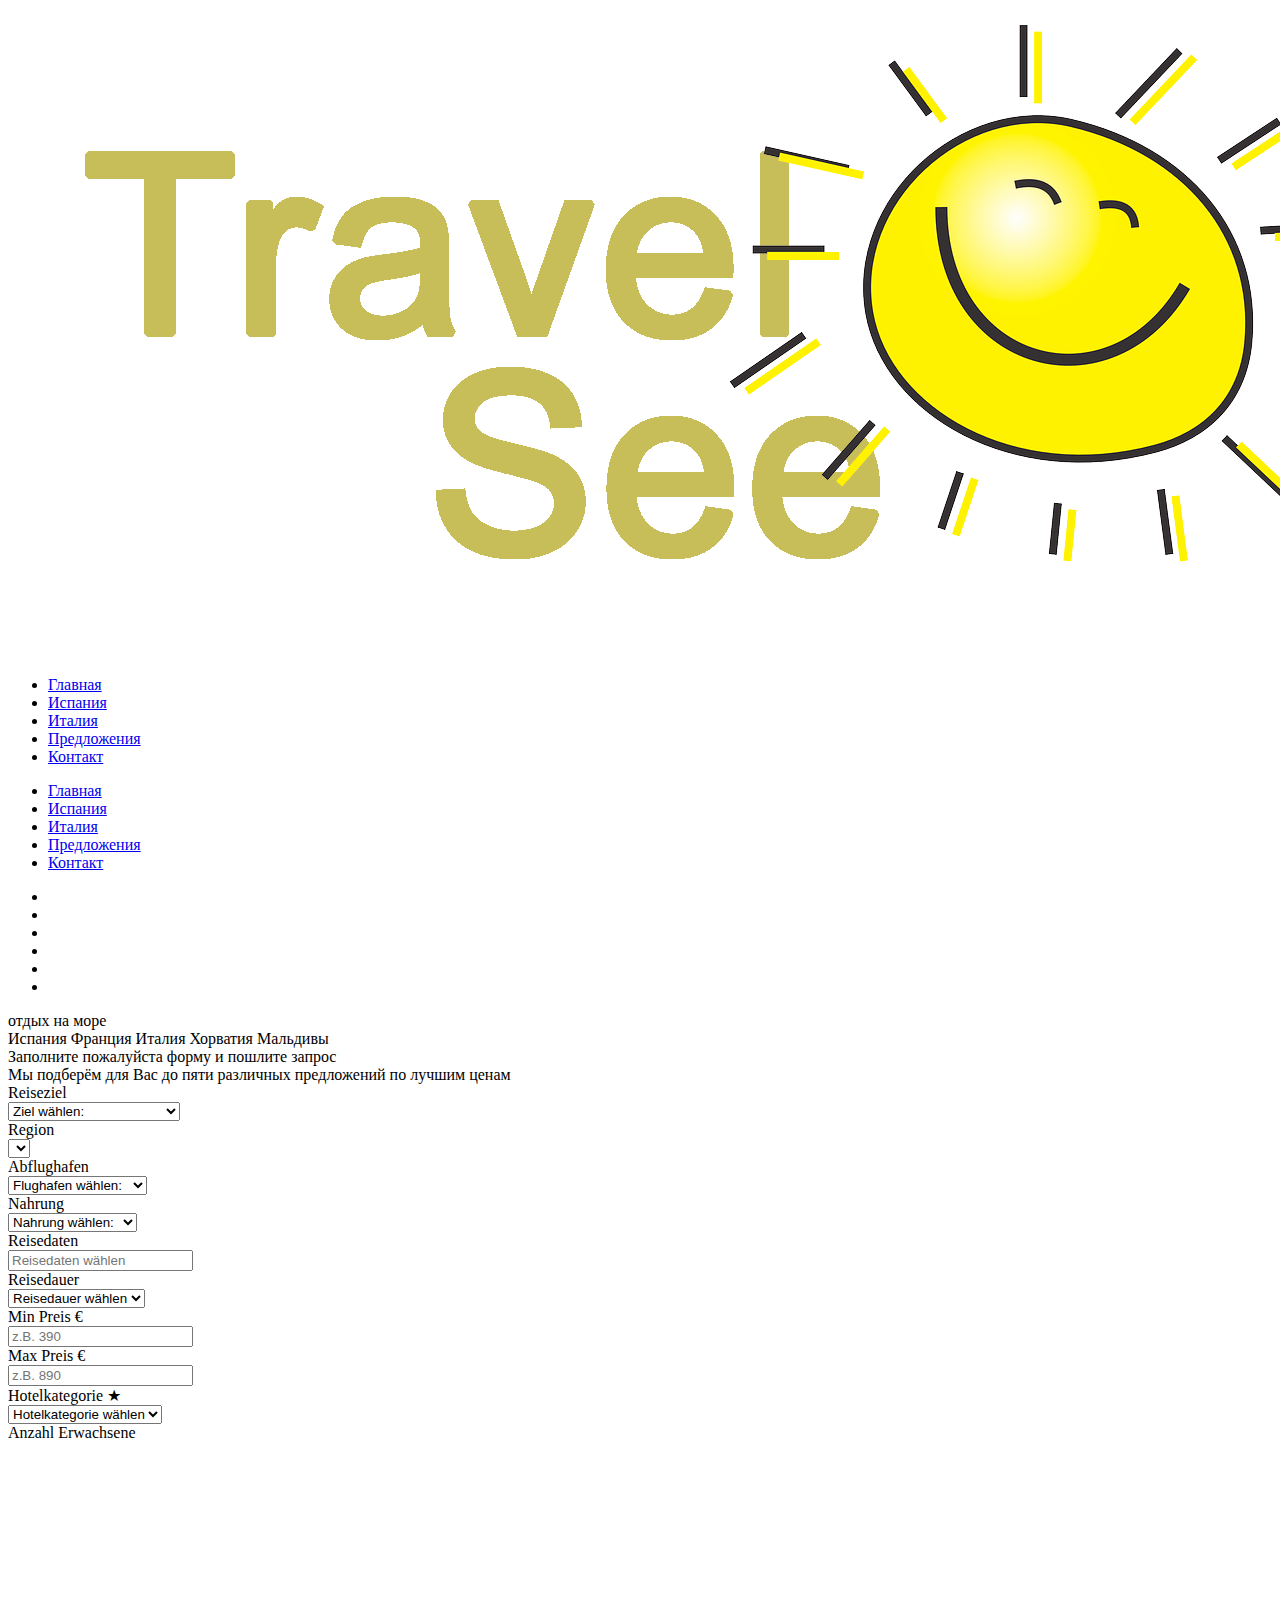
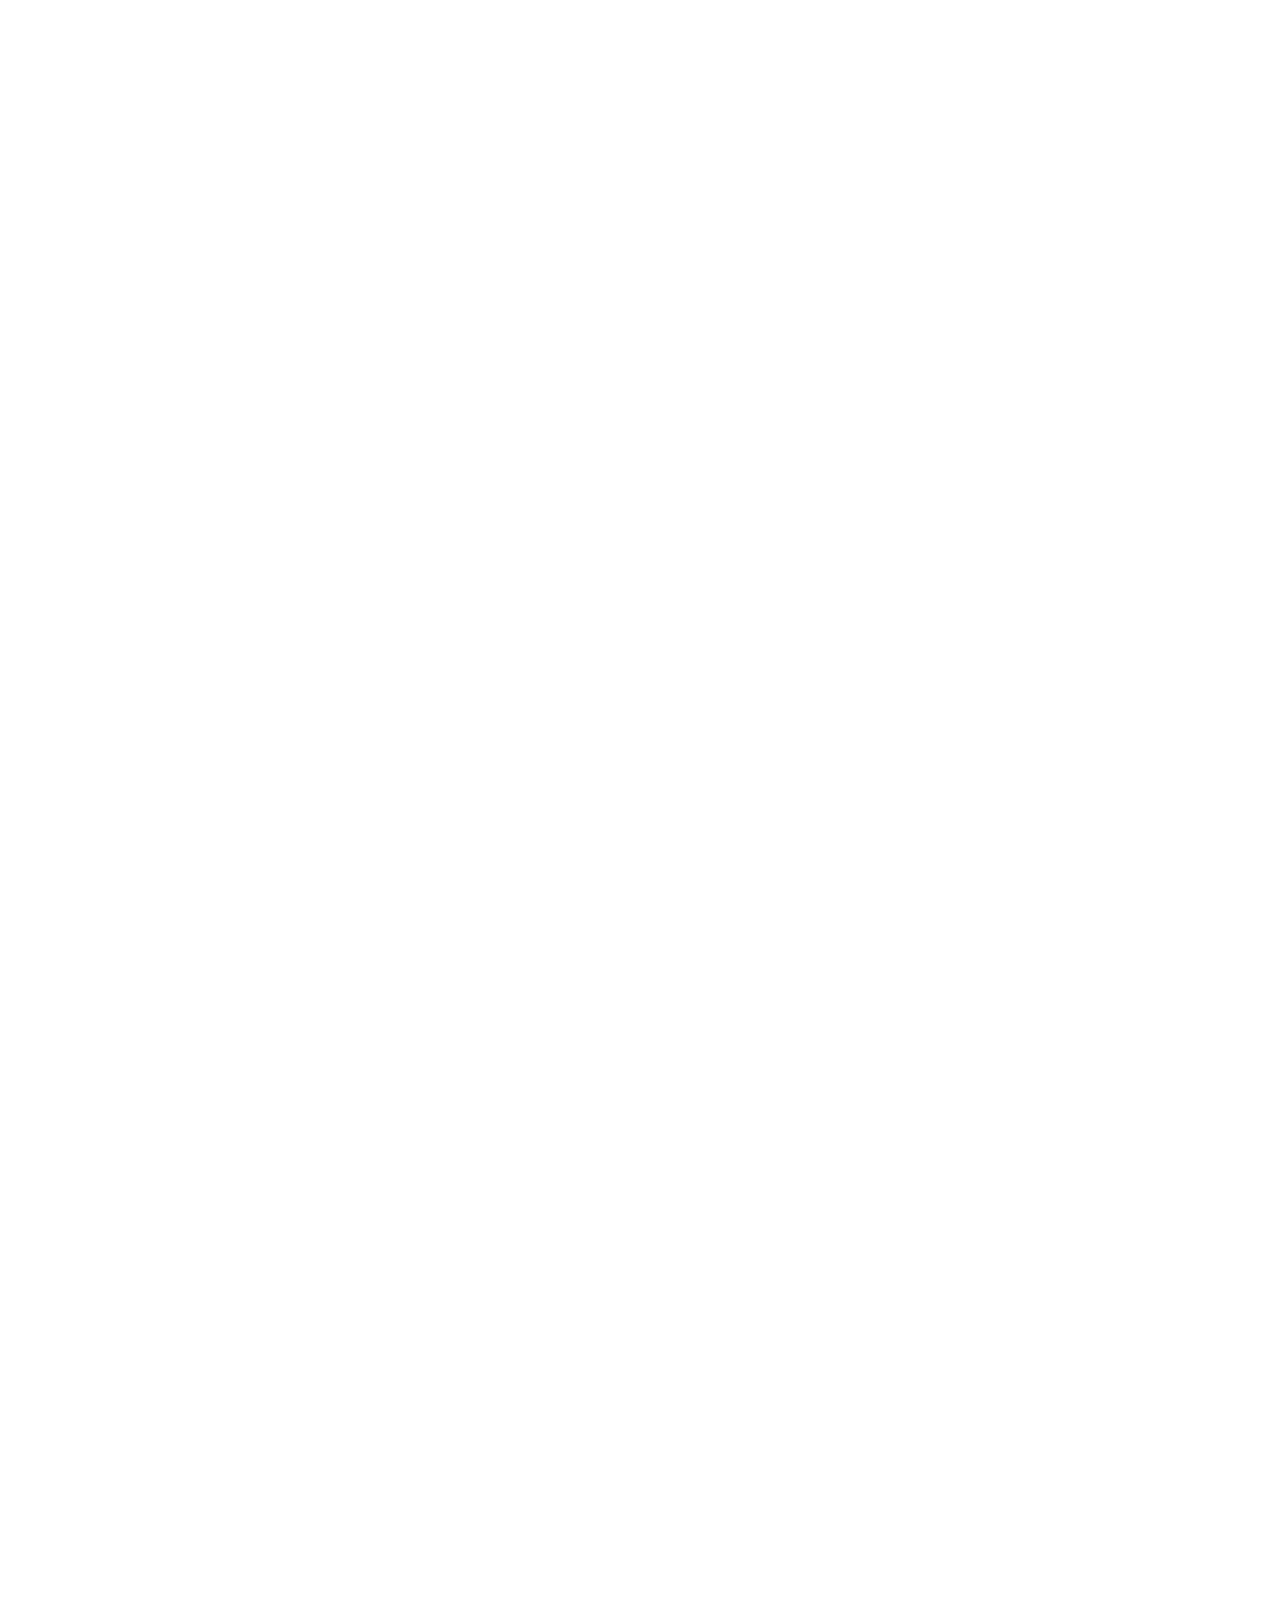
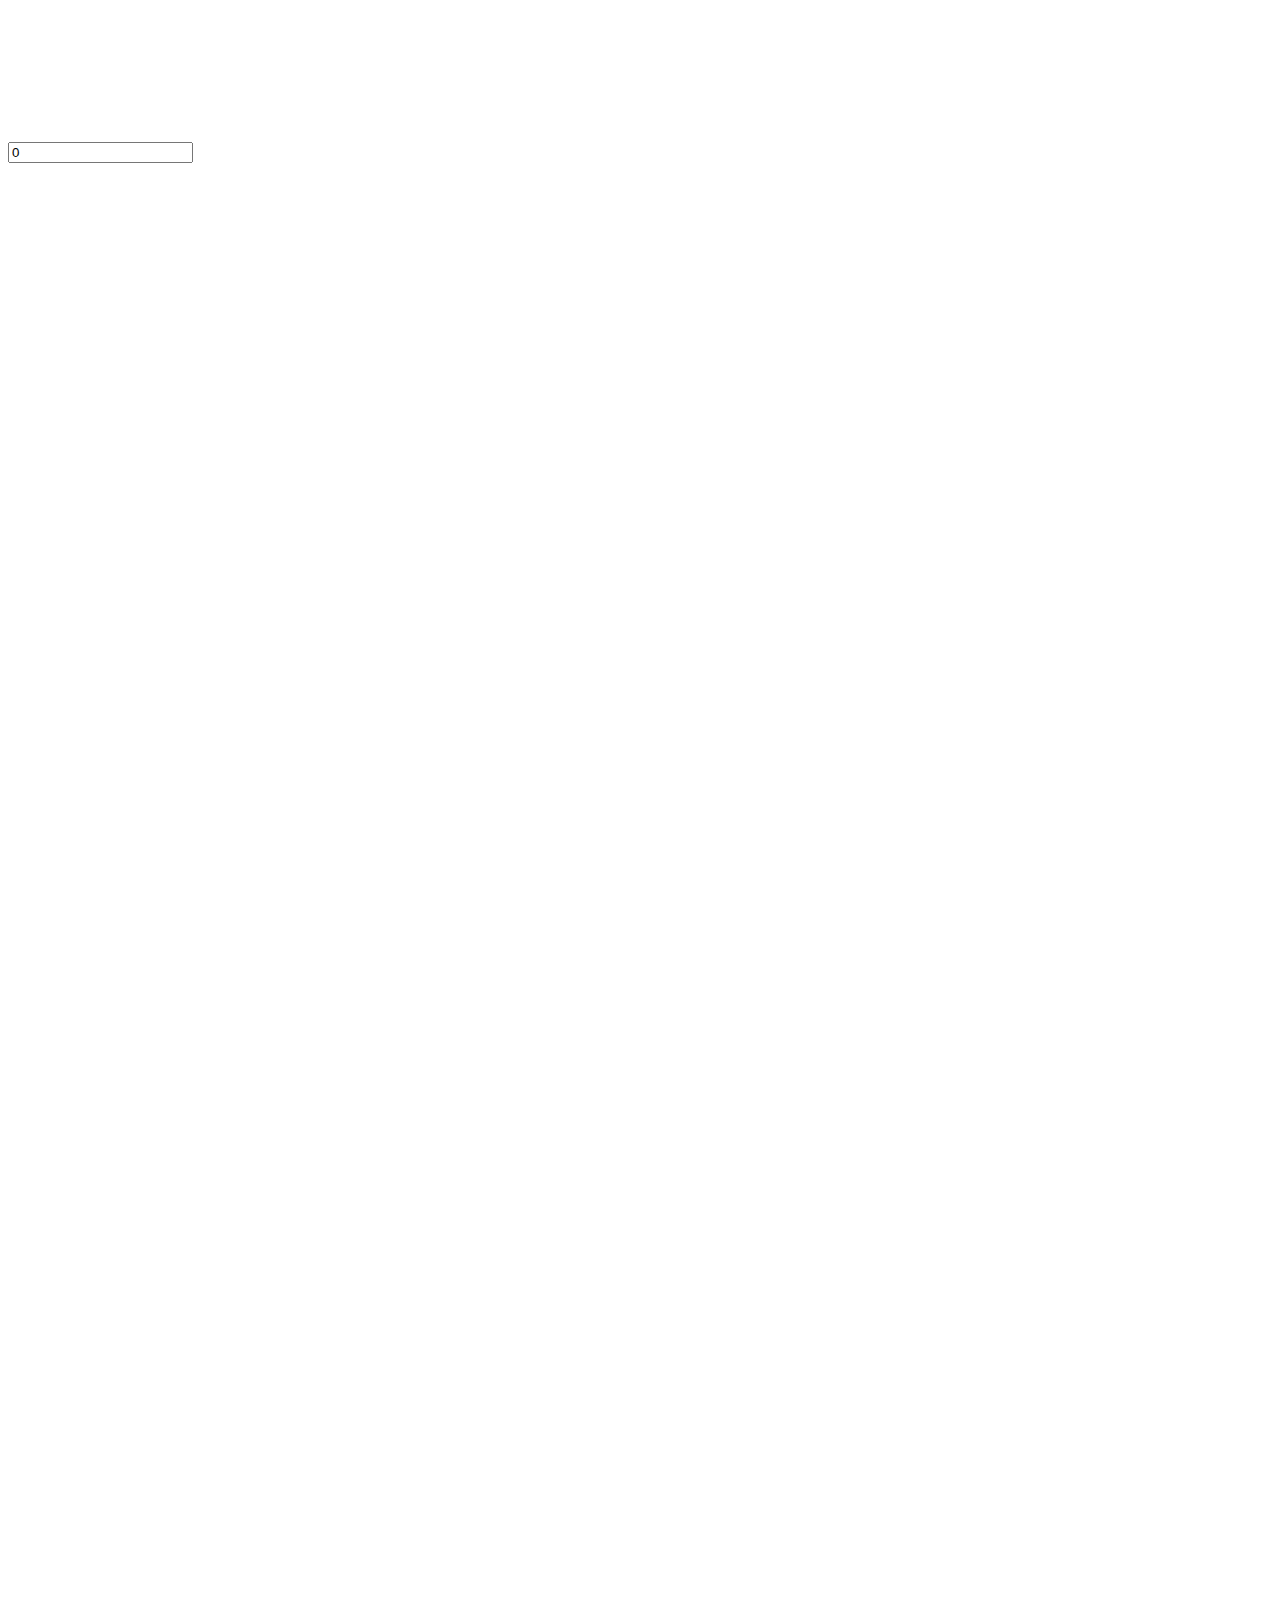
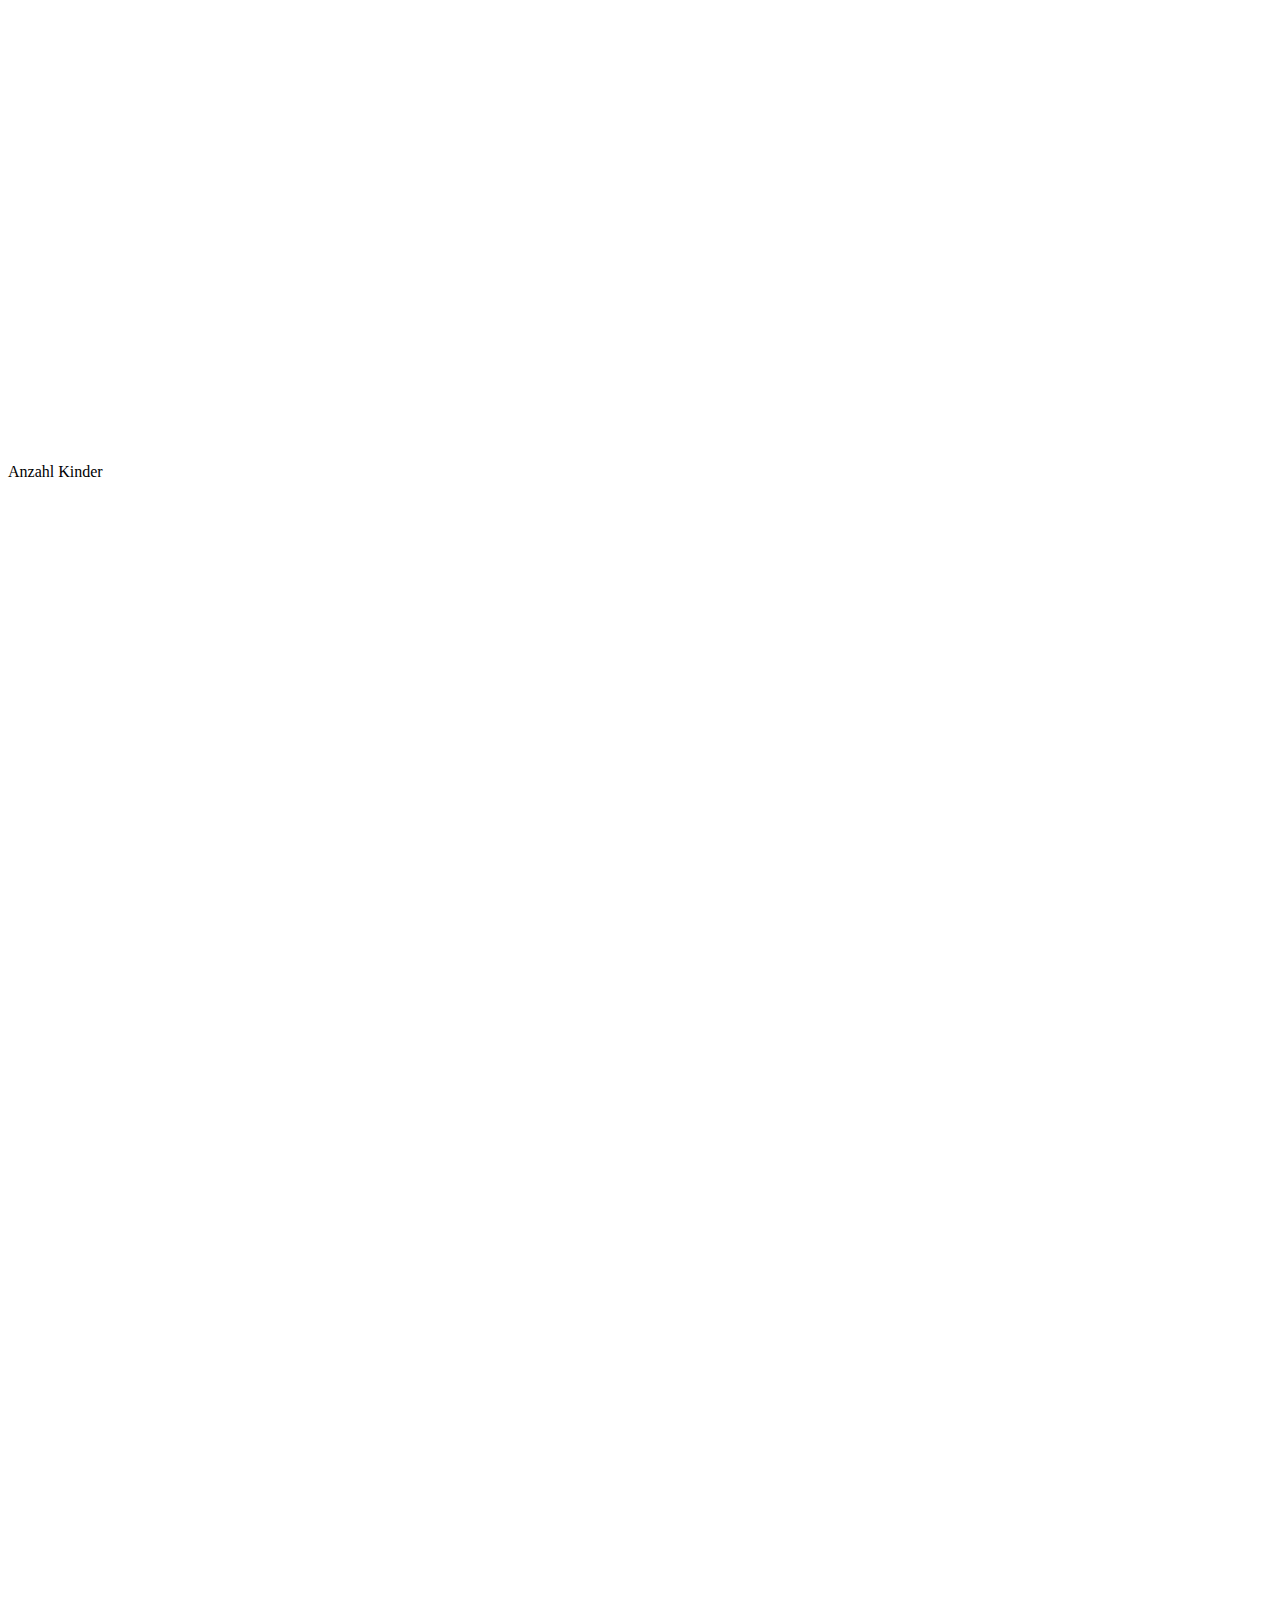
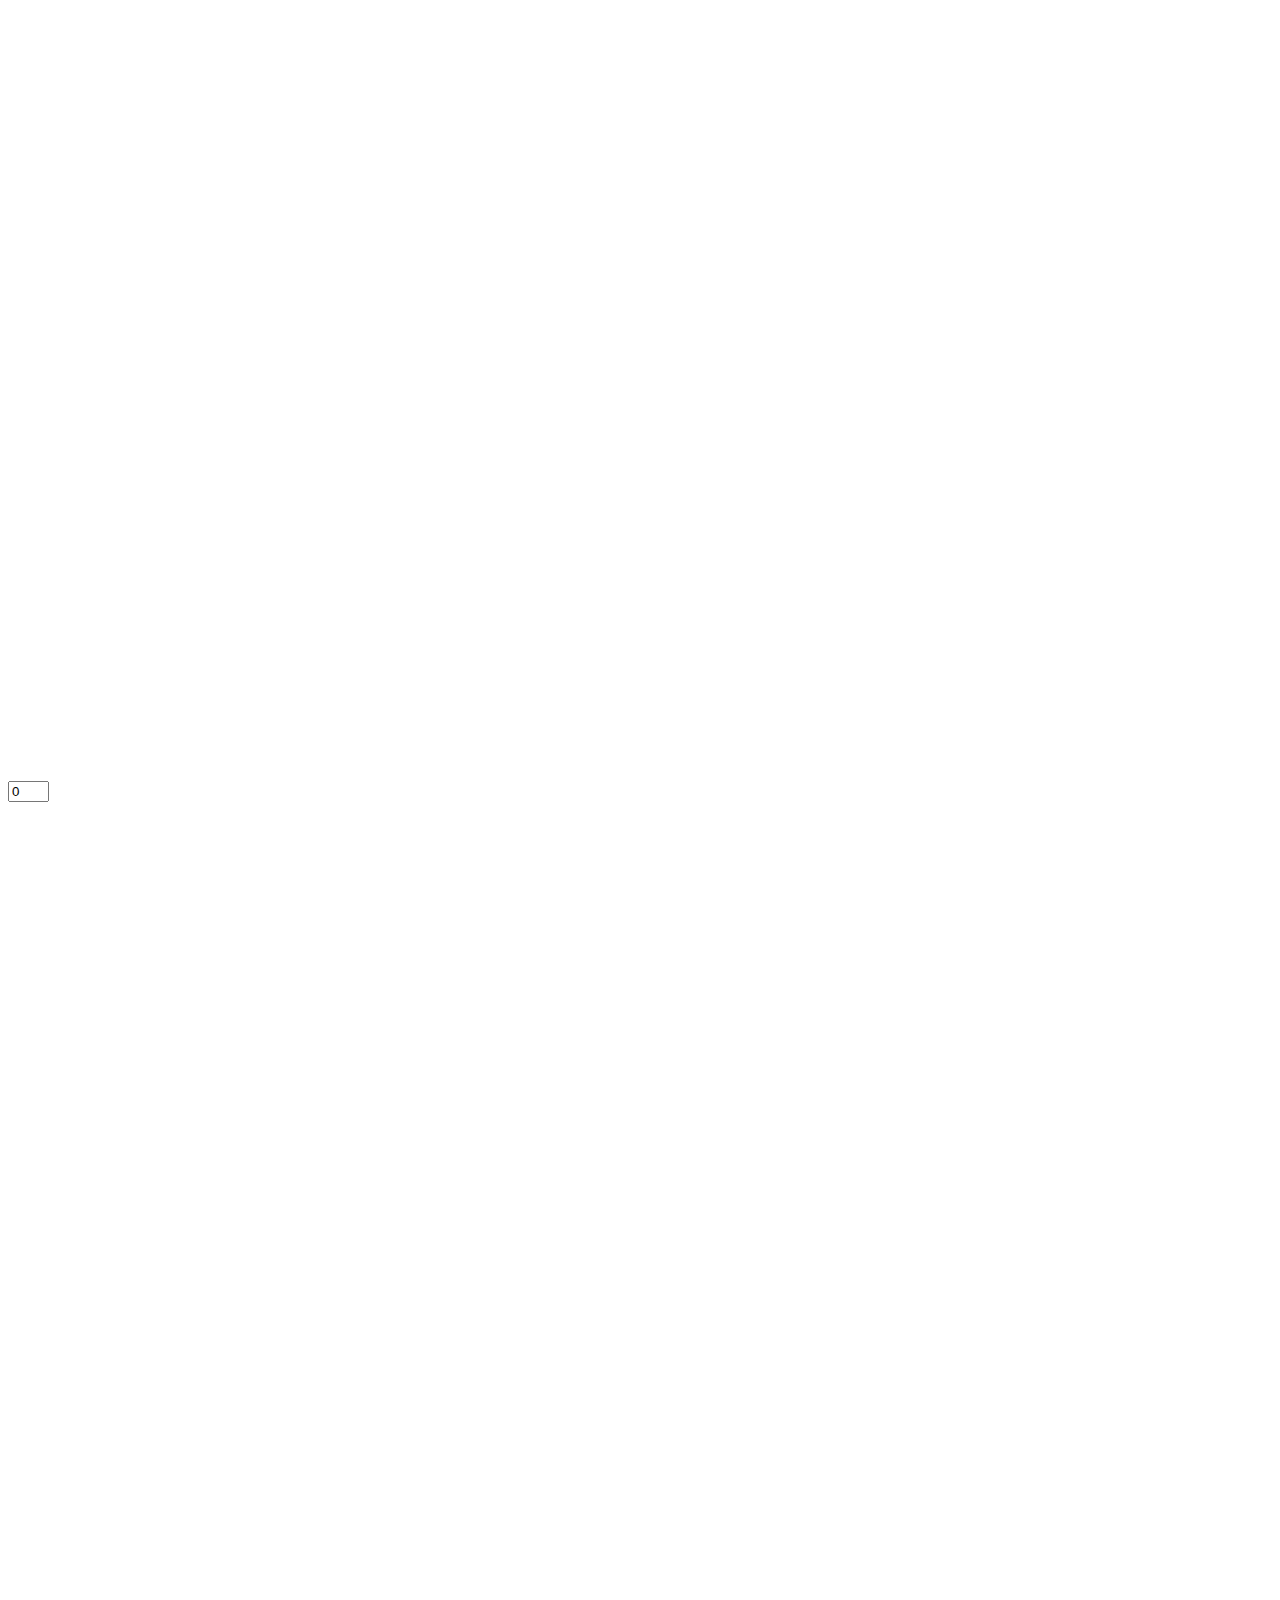
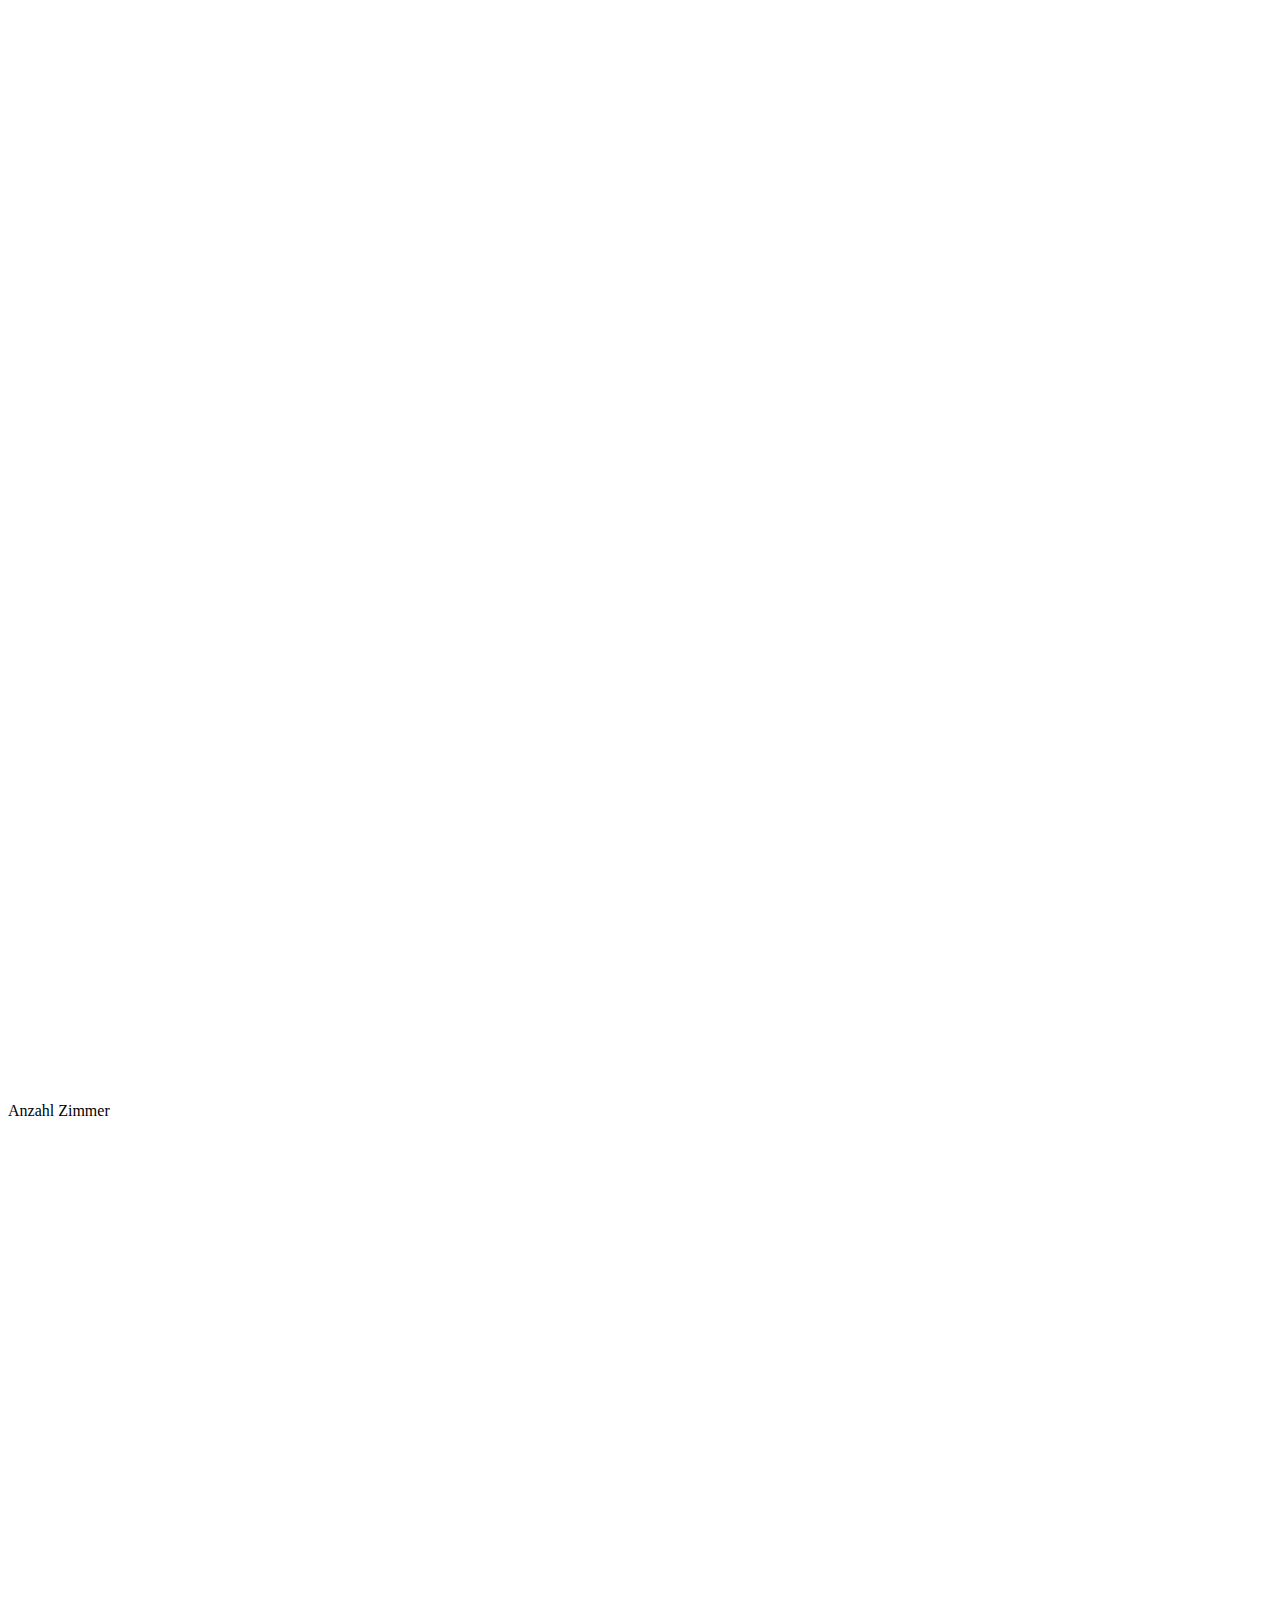
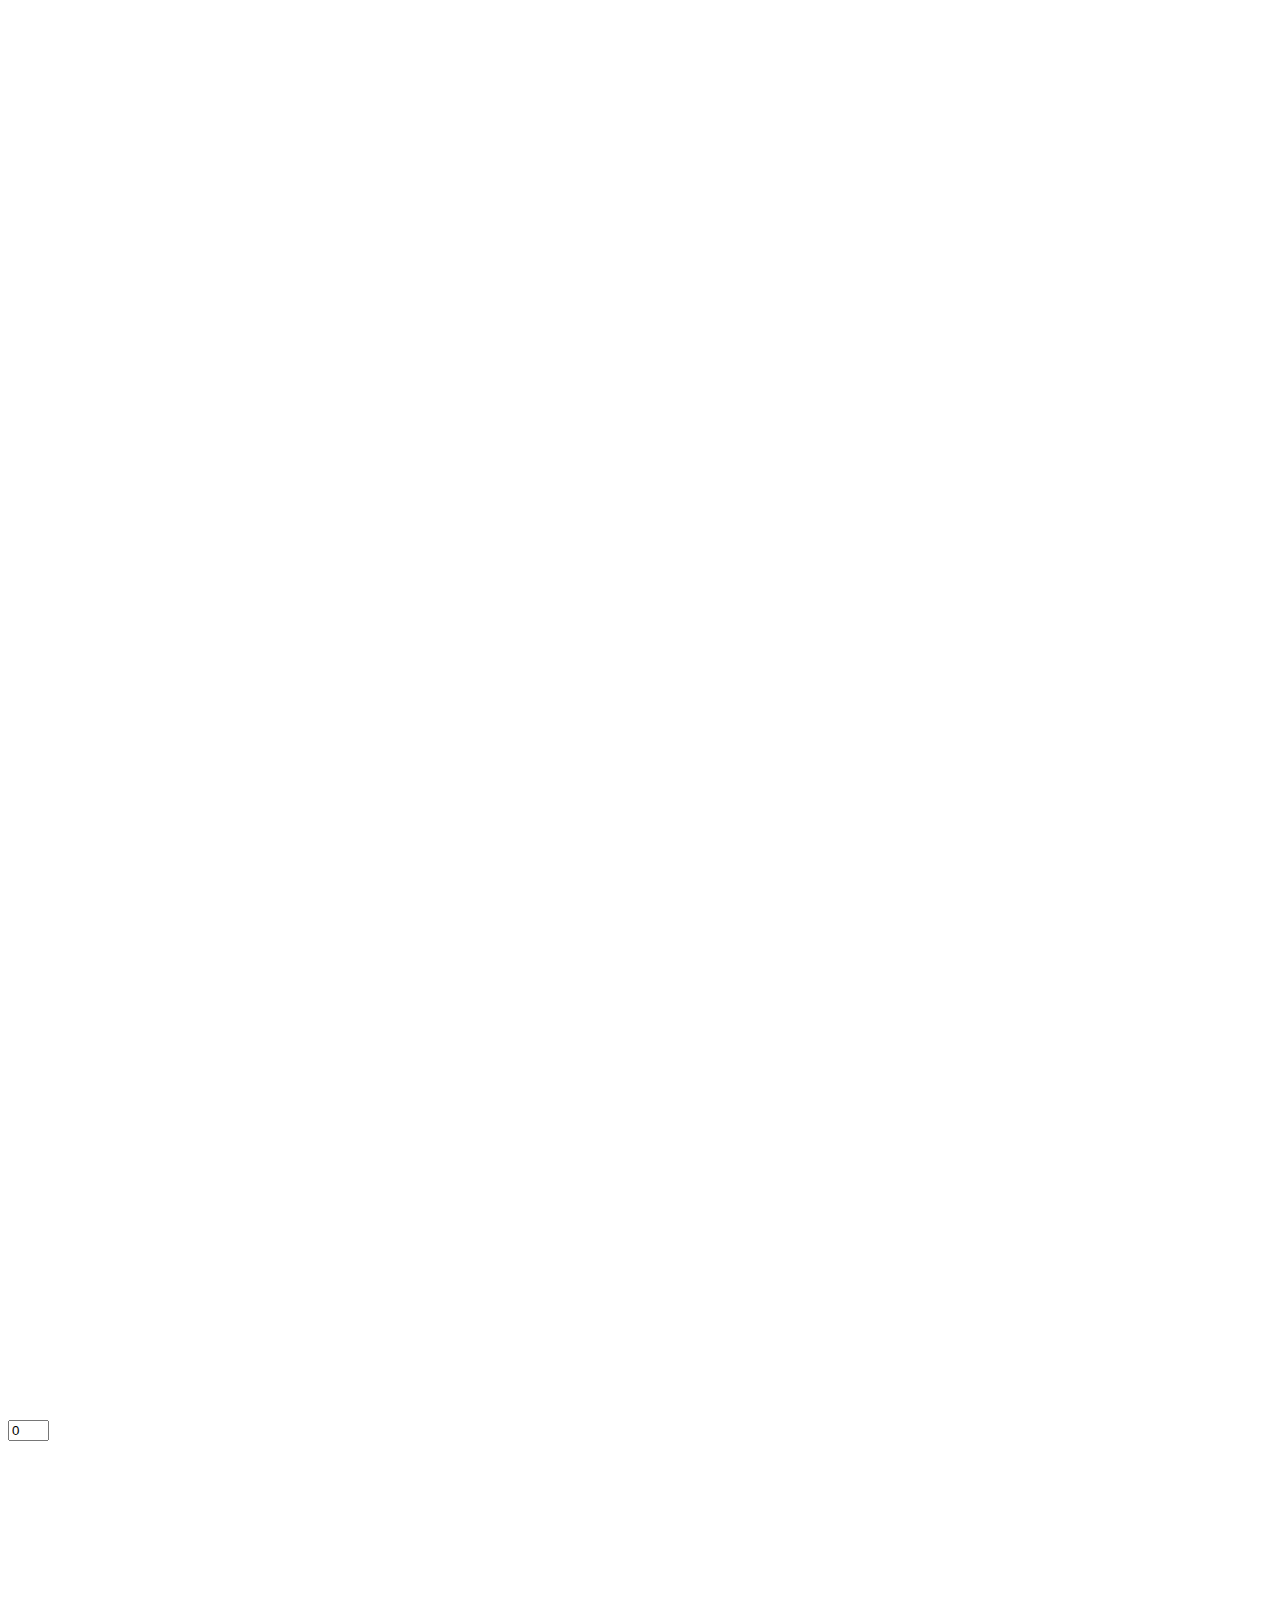
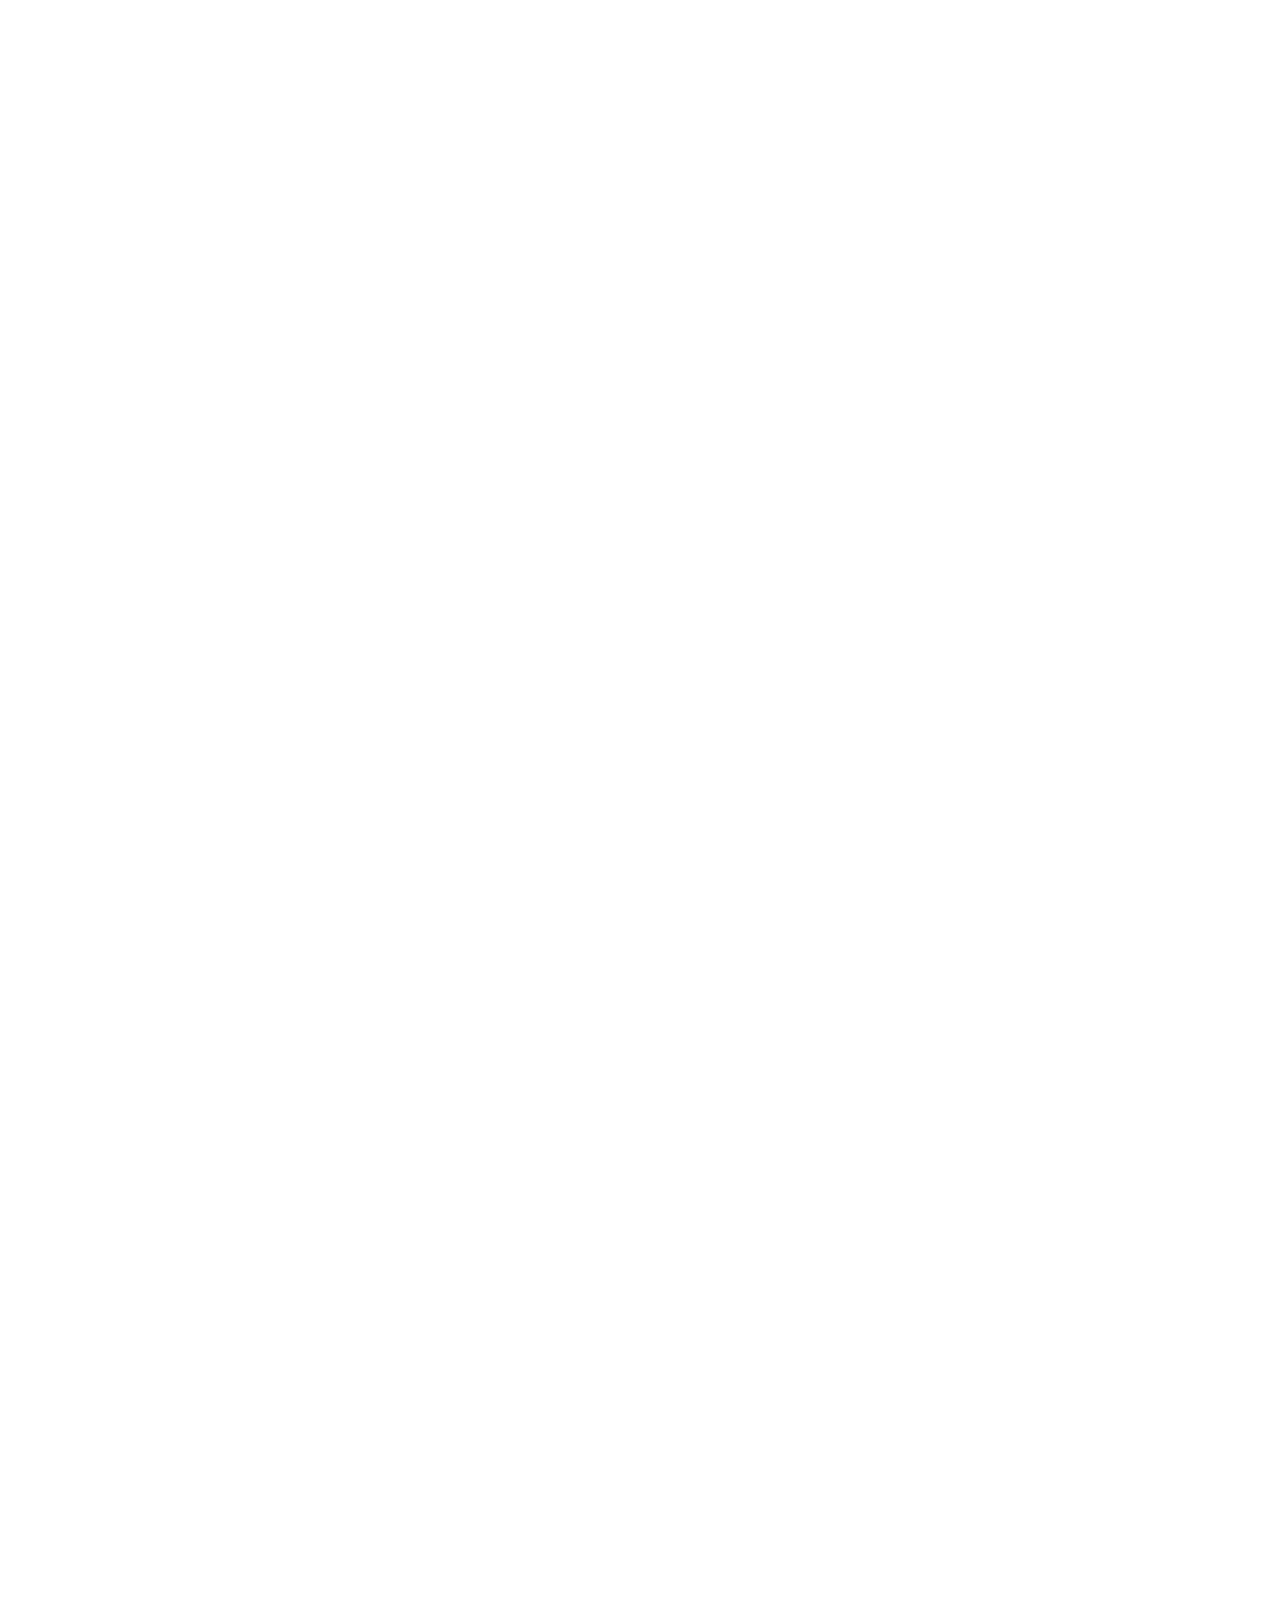
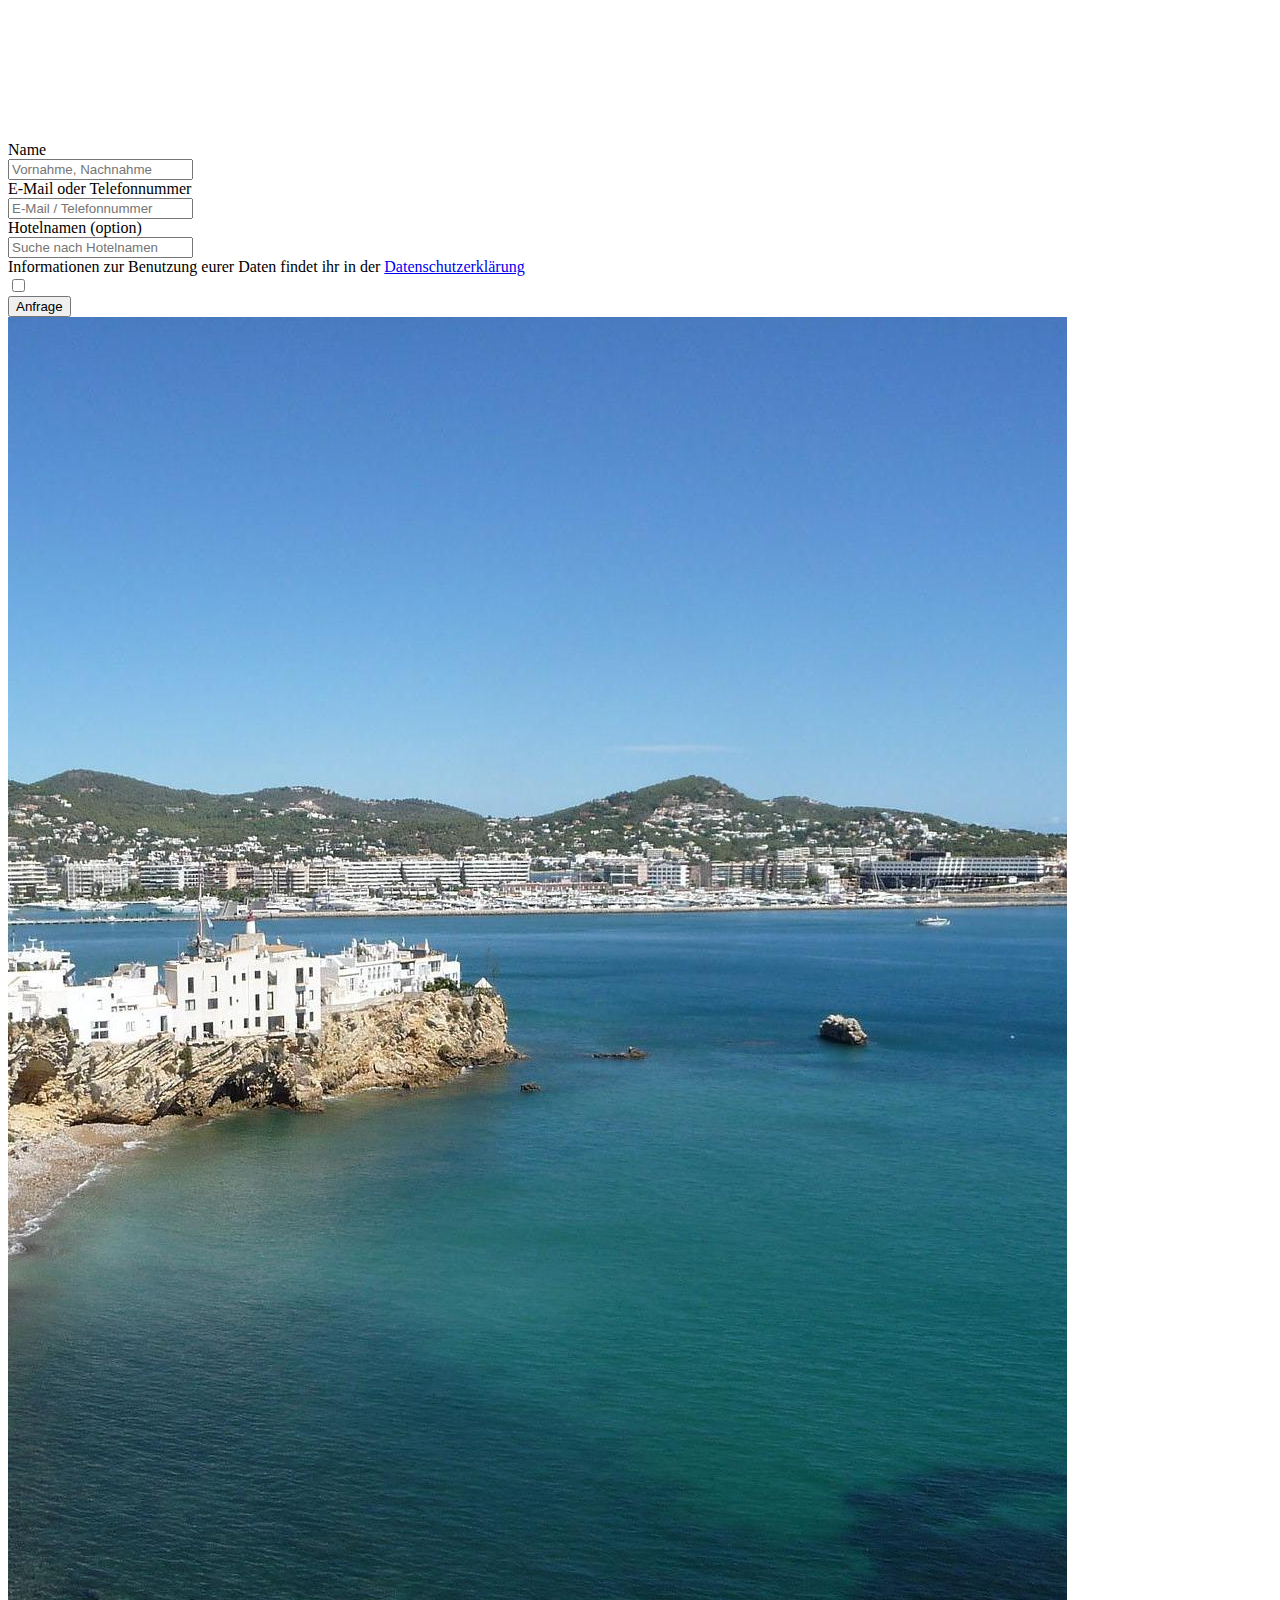
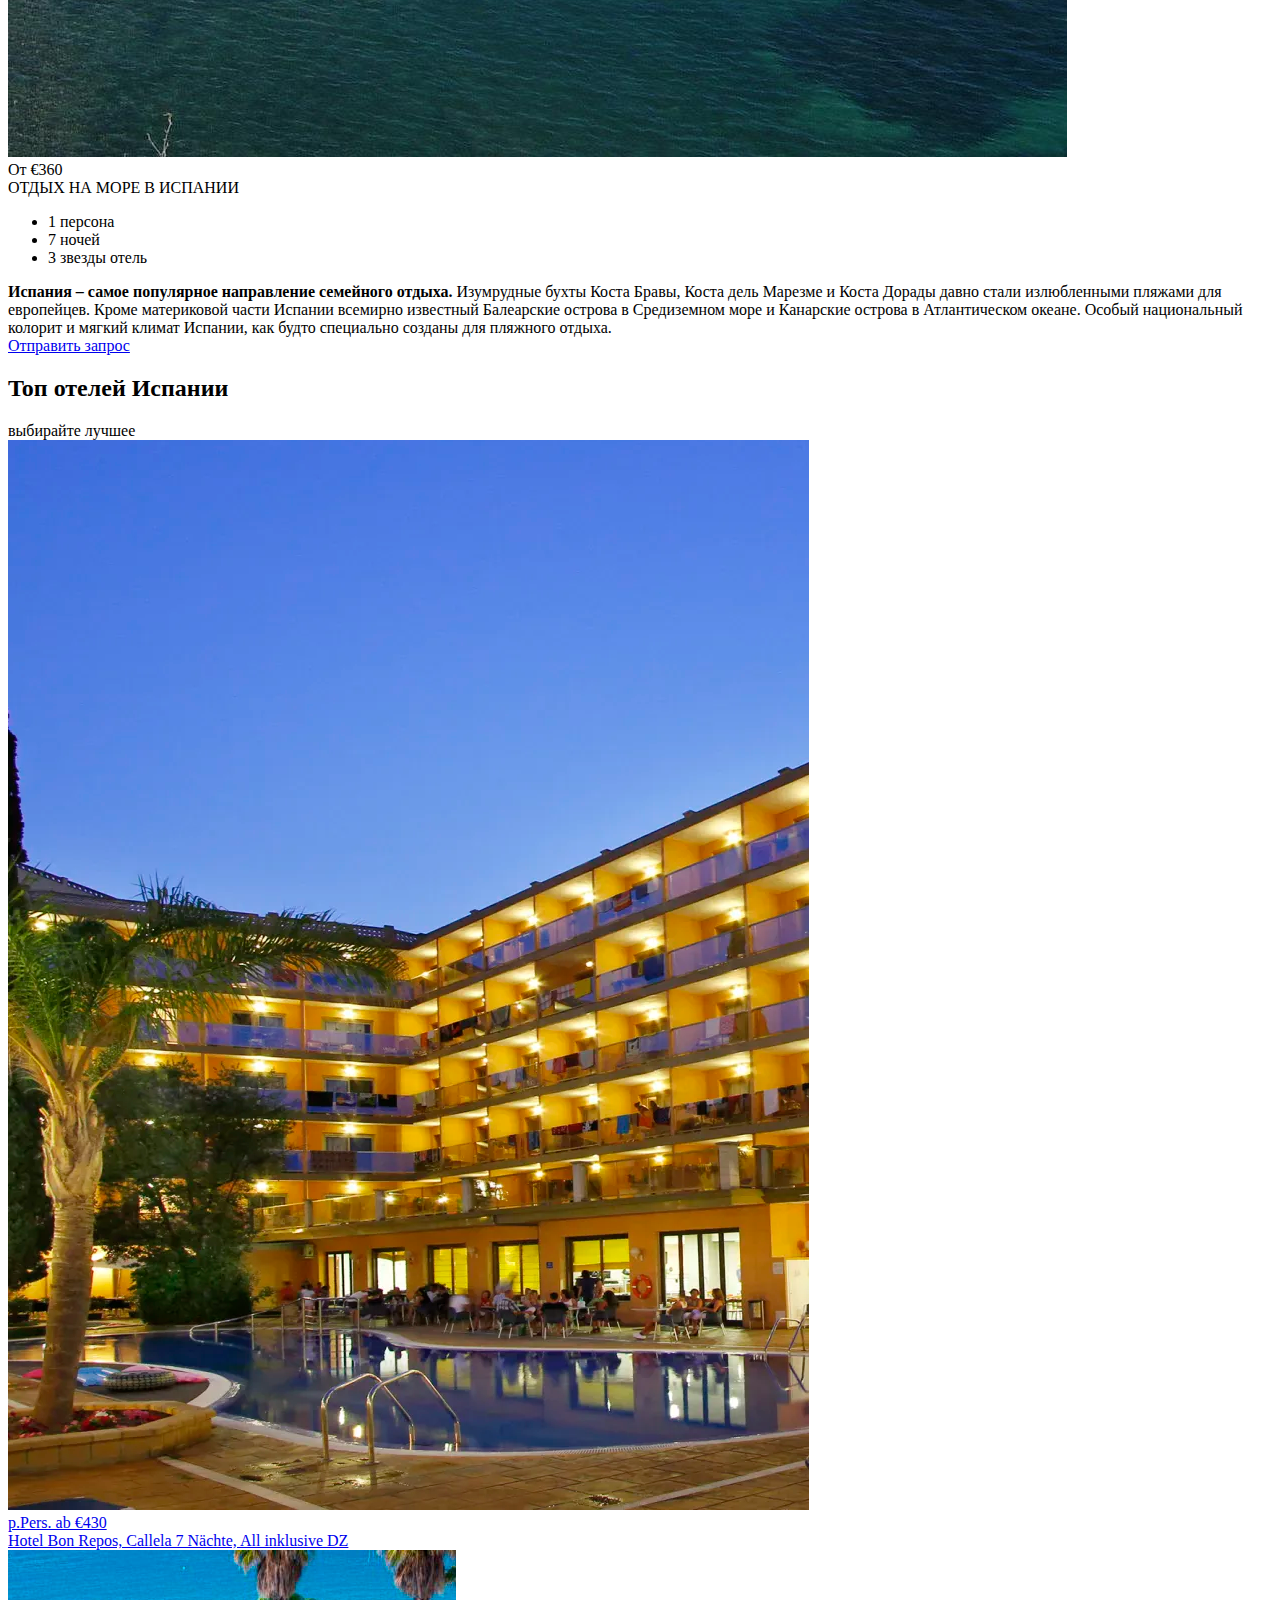
==== index.html @ 0c782b55 "Add files via upload" ====
<!DOCTYPE html>
<html lang="ru">
<head>
<title>Travel See - Отдых на море, автобусом в Испанию, лазурный берег Франции Канны</title>
<meta charset="utf-8">
<meta http-equiv="X-UA-Compatible" content="IE=edge">
<meta name="description" content="Русскоязычный туроператор Германии, сборные туры по Европе">
<meta name="keywords" content="туроператор Германии, круизы, Travel See, экскурсионные туры, отдых на море, санатории, курорты, туры по Европе">
<meta name="viewport" content="width=device-width, initial-scale=1">
<link rel="icon" href="images/favicon.ico" type="image/x-icon">
<link rel="stylesheet" type="text/css" href="styles/bootstrap4/bootstrap.min.css">
<link href="plugins/font-awesome-4.7.0/css/font-awesome.min.css" rel="stylesheet" type="text/css">
<link rel="stylesheet" type="text/css" href="plugins/OwlCarousel2-2.2.1/owl.carousel.css">
<link rel="stylesheet" type="text/css" href="plugins/OwlCarousel2-2.2.1/owl.theme.default.css">
<link rel="stylesheet" type="text/css" href="plugins/OwlCarousel2-2.2.1/animate.css">
<link href="plugins/magnific-popup/magnific-popup.css" rel="stylesheet" type="text/css">
<link rel="stylesheet" type="text/css" href="styles/main_styles.css">
<link rel="stylesheet" type="text/css" href="styles/responsive.css">
<link rel="stylesheet" type="text/css" href="plugins/daterangepicker/daterangepicker.css">
</head>
<body>

<div class="super_container">
	
	<!-- Header -->
	<header class="header">
		<div class="container">
			<div class="row">
				<div class="col">
					<div class="header_container d-flex flex-row align-items-center justify-content-start">

						<!-- Logo -->
						<div class="logo_container">
							<div class="logo">
								<div class="logo_image"><img src="images/logo.png" alt=""></div>
							</div>
						</div>

						<!-- Main Navigation -->
						<nav class="main_nav ml-auto">
							<ul class="main_nav_list">
								<li class="main_nav_item"><a href="#">Главная</a></li>
								<li class="main_nav_item"><a href="#spanien">Испания</a></li>
								<li class="main_nav_item"><a href="#italien">Италия</a></li>
								<li class="main_nav_item"><a href="#last">Предложения</a></li>
								<li class="main_nav_item"><a href="#contaсt">Контакт</a></li>
							</ul>
						</nav>		

						<!-- Hamburger -->
						<div class="hamburger ml-auto"><i class="fa fa-bars" aria-hidden="true"></i></div>

					</div>
				</div>
			</div>
		</div>
	</header>

	<!-- Menu -->

	<div class="menu_container menu_mm">

		<!-- Menu Close Button -->
		<div class="menu_close_container">
			<div class="menu_close"></div>
		</div>

		<!-- Menu Items -->
		<div class="menu_inner menu_mm">
			<div class="menu menu_mm">
				<ul class="menu_list menu_mm">
					<li class="menu_item menu_mm"><a href="#">Главная</a></li>
					<li class="menu_item menu_mm"><a href="#spanien">Испания</a></li>
					<li class="menu_item menu_mm"><a href="#italien">Италия</a></li>
					<li class="menu_item menu_mm"><a href="#last">Предложения</a></li>
					<li class="menu_item menu_mm"><a href="#contaсt">Контакт</a></li>
				</ul>

				<!-- Menu Social -->
				
				<div class="menu_social_container menu_mm">
					<ul class="menu_social menu_mm">
						<li class="menu_social_item menu_mm"><a href="https://vk.com/" target="_blank"><i class="fa fa-vk" aria-hidden="true"></i></a></li>
						<li class="menu_social_item menu_mm"><a href="https://ok.ru/" target="_blank"><i class="fa fa-odnoklassniki" aria-hidden="true"></i></a></li>
						<li class="menu_social_item menu_mm"><a href="https://www.facebook.com//" target="_blank"><i class="fa fa-facebook" aria-hidden="true"></i></a></li>
						<li class="menu_social_item menu_mm"><a href="https://www.youtube.com/channel/UC4Go-p20fKa8_7gyLXc47hQ" target="_blank"><i class="fa fa-youtube" aria-hidden="true"></i></a></li>
						<li class="menu_social_item menu_mm"><a href="https://twitter.com/" target="_blank"><i class="fa fa-twitter" aria-hidden="true"></i></a></li>
						<li class="menu_social_item menu_mm"><a href="#"><i class="fa fa-google-plus" aria-hidden="true"></i></a></li>
					</ul>
				</div>
			</div>
		</div>
	</div>
	
	<!-- Home -->

	<div class="home">
		<div class="home_background" style="background-image:url(images/see_head4.jpg)"></div>
		<div class="home_content">
			<div class="home_content_inner">
				<div class="home_text_large">отдых на море</div>
				<div class="home_text_small">Испания Франция Италия Хорватия Мальдивы</div>
			</div>
		</div>
	</div>

	<!-- Find Form -->

	<div class="find" id="find">
		<div class="find_background parallax-window" data-parallax="scroll" data-image-src="images/find.jpg" data-speed="0.8"></div>
		<div class="container">
			<div class="row">
				<div class="col-12">
					<div class="find_title text-center" id="find_title">Заполните пожалуйста форму и пошлите запрос</div>
					<div class="find_title_m text-center">Мы подберём для Вас до пяти различных предложений по лучшим ценам</div>
				</div>
				<div class="col-12">
					<div class="find_form_container">
						<form action="find_form.php" method="post" id="find_form" class="find_form d-flex flex-md-row flex-column align-items-md-center align-items-start justify-content-md-between justify-content-start flex-wrap">
							<div class="find_item">
								<div>Reiseziel</div>
								<select name="country" id="country" class="dropdown_item_select find_input" required>
									<option value="">Ziel wählen:</option>
									<option value="Bulgarien">Bulgarien</option>
									<option value="Bahamas">Bahamas</option>
									<option value="Brasilien">Brasilien</option>
									<option value="China">China</option>
									<option value="DominikanischeRepublik">Dominikanische Republik</option>
									<option value="Georgia">Georgia</option>
									<option value="Griechenland">Griechenland</option>
									<option value="Israel">Israel</option>
									<option value="Indonesien">Indonesien</option>
									<option value="Italien">Italien</option>
									<option value="Jordanien">Jordanien</option>
									<option value="Kuba">Kuba</option>
									<option value="Kroatien">Kroatien</option>
									<option value="Mauritius">Mauritius</option>
									<option value="Malaysia">Malaysia</option>
									<option value="Malediven">Malediven</option>
									<option value="Malta">Malta</option>
									<option value="Mexiko">Mexiko</option>
									<option value="Montenegro">Montenegro</option>
									<option value="Oman">Oman</option>
									<option value="Portugal">Portugal</option>
									<option value="Russland">Russland</option>
									<option value="Seychellen">Seychellen</option>
									<option value="Singapur">Singapur</option>
									<option value="Slowenien">Slowenien</option>
									<option value="SriLanka">Sri Lanka</option>
									<option value="Spanien">Spanien</option>
									<option value="Südafrika">Südafrika</option>
									<option value="Thailand">Thailand</option>
									<option value="Ungarn">Ungarn</option>
									<option value="USA">USA</option>
									<option value="VAE">VAE</option>
									<option value="Vietnam">Vietnam</option>
									<option value="Zypern">Zypern</option>								
								</select>
							</div>
							<div class="find_item">
								<div>Region</div>
								<select name="city" id="city" class="dropdown_item_select find_input" required>							
								</select>
							</div>
							<div class="find_item">
								<div>Abflughafen</div>
								<select name="flughafen" id="flughafen" class="dropdown_item_select find_input" required>
									<option value="">Flughafen wählen:</option>
									<option>Amsterdem NL</option>
									<option>Basel CH</option>
									<option>Berlin</option>
									<option>Bern CH</option>
									<option>Bremen</option>
									<option>Brüssel BE</option>
									<option>Dortmund</option>
									<option>Dresden</option>
									<option>Düsseldorf</option>
									<option>Frankfurt</option>
									<option>Friedrichshafen</option>
									<option>Genf CH</option>
									<option>Hamburg</option>
									<option>Hannover</option>
									<option>Innsbruck ÖS</option>
									<option>Karlsruhe</option>
									<option>Kassel</option>
									<option>Köln Bonn</option>
									<option>Leipzig Halle</option>
									<option>Luxemburg LU</option>
									<option>München</option>
									<option>Münster Osnabrück</option>
									<option>Nürnberg</option>
									<option>Paderborn</option>
									<option>Prag</option>
									<option>Rostock</option>
									<option>Rotterdam NL</option>
									<option>Salzburg ÖS</option>
									<option>Strasbourg FR</option>
									<option>Stuttgart</option>
									<option>Wien ÖS</option>
									<option>Zürich CH</option>
								</select>
							</div>
							<div class="find_item">
								<div>Nahrung</div>
								<select name="nahrung" id="nahrung" class="dropdown_item_select find_input" required>
									<option value="">Nahrung wählen:</option>
									<option>U - Nur Hotel</option>
									<option>UF - Frühstück</option>
									<option>HP - Halbpension</option>
									<option>VP - Vollpension</option>
									<option>ALL - All-Inclusive</option>
								</select>
							</div>
							<div class="find_item">
								<div>Reisedaten</div>
								<input type="text" name="daterange" class="destination find_input" id="daterange" placeholder="Reisedaten wählen" required>
							</div>
							<div class="find_item">
								<div>Reisedauer</div>
								<select name="reisedauer" id="reisedauer" class="dropdown_item_select find_input" required>
								    <option value="">Reisedauer wählen</option>
									<option>5 Tage</option>
									<option>1 Woche</option>
									<option>2 Wochen</option>
									<option>3 Wochen</option>
									<option>10-12 Tage</option>
									<option>15-16 Tage</option>
								</select>
							</div>
							<div class="find_item">
								<div>Min Preis &#8364;</div>
								<input type="number" name="min_price" id="min_price" class="destination find_input" placeholder="z.B. 390" required>														
							</div>
							<div class="find_item">
								<div>Max Preis &#8364;</div>
								<input type="number" name="max_price" id="max_price" class="destination find_input" placeholder="z.B. 890" required>	
							</div>
							<div class="find_item">
								<div>Hotelkategorie &#9733;</div>
								<select name="hotelkategorie" id="hotelkategorie" class="dropdown_item_select find_input" required>
								    <option value="">Hotelkategorie wählen</option>
								    <option>egal</option>
									<option>ab 2 Sterne</option>
									<option>ab 3 Sterne</option>
									<option>ab 4 Sterne</option>
									<option>ab 5 Sterne</option>
								</select>
							</div>
							<div class="find_item">
								<div>Anzahl Erwachsene</div>
							<div class="quantity_inner" name="erwachsene" id="erwachsene">        
                              <b class="bt_minus">
                              <svg viewBox="0 0 16 24"><line x1="5" y1="12" x2="19" y2="12"></line></svg>
                              </b>
                              <input type="text" value="0" name="erw" id="erw" class="quantity" data-max-count="100" required>
                              <b class="bt_plus">
                              <svg viewBox="5 0 16 24"><line x1="12" y1="5" x2="12" y2="19"></line><line x1="5" y1="12" x2="19" y2="12"></line></svg>
                              </b>
                            </div>
							</div>
							<div class="find_item">
								<div>Anzahl Kinder</div>
							<div class="quantity_inner" name="kinder" id="kinder" required>        
                              <b class="bt_minus">
                              <svg viewBox="0 0 16 24"><line x1="5" y1="12" x2="19" y2="12"></line></svg>
                              </b>
                              <input type="text" value="0" size="2" name="kind" id="kind" class="quantity" data-max-count="100" required>
                              <b class="bt_plus"required>
                              <svg viewBox="5 0 16 24"><line x1="12" y1="5" x2="12" y2="19"></line><line x1="5" y1="12" x2="19" y2="12"></line></svg>
                              </b>
                            </div>
							</div>
							<div class="find_item">
							<div>Anzahl Zimmer</div>
							<div class="quantity_inner" name="zimmer" id="zimmer" required>        
                              <b class="bt_minus">
                              <svg viewBox="0 0 16 24" center><line x1="5" y1="12" x2="19" y2="12"></line></svg>
                              </b>
                              <input type="text" value="0" size="2" name="zimm" id="zimm" class="quantity" data-max-count="100" required>
                              <b class="bt_plus" required>
                              <svg viewBox="5 0 16 24"><line x1="12" y1="5" x2="12" y2="19"></line><line x1="5" y1="12" x2="19" y2="12"></line></svg>
                              </b>
                            </div>
							</div>
							<div class="find_item">
								<div>Name</div>
								<input type="text" name="name" class="destination find_input" id="name" placeholder="Vornahme, Nachnahme" required>
							</div>
							<div class="find_item">
								<div>E-Mail oder Telefonnummer</div>
								<input type="text" name="mail" class="destination find_input" id="mail" placeholder="E-Mail / Telefonnummer" required>
							</div>
							<div class="find_item">
								<div>Hotelnamen (option)</div>
								<input type="text" name="hotelname" id="hotelname" class="destination find_input" placeholder="Suche nach Hotelnamen">	
							</div>
							<div class="find_item">
							  <label class="cheсkbox"><div>Informationen zur Benutzung eurer Daten findet ihr in der <a href="datenschutz.html" target="_blank">Datenschutzerklärung</a></div>
                                <input type="checkbox" required>
                                <span class="checkmark"></span>
                              </label>
							</div>
							<button class="button find_button" type="submit">Anfrage</button>
						</form>
					</div>
				</div>
			</div>
		</div>
	</div>

		<div class="offers" id="spanien">
		<div class="container">
			<div class="row">
				<div class="col">
					<div class="items item_grid clearfix" >
						<!-- Item -->
						<div class="item clearfix rating_1">
							<div class="item_image"><img src="images/spanien.jpg" alt=""></div>
							<div class="item_content">
								<div class="item_price">От &#8364;360</div>
								<div class="item_title">ОТДЫХ НА МОРЕ В ИСПАНИИ</div>
								<ul>
									<li>1 персона</li>
									<li>7 ночей</li>
									<li>3 звезды отель</li>
								</ul>
								<div class="rating rating_5" data-rating="5">
									<i class="fa fa-star"></i>
									<i class="fa fa-star"></i>
									<i class="fa fa-star"></i>
									<i class="fa fa-star"></i>
									<i class="fa fa-star"></i>
								</div>
								<div class="item_text"><b>Испания – самое популярное направление семейного отдыха.</b>
                                Изумрудные бухты Коста Бравы, Коста дель Марезме и Коста Дорады давно стали излюбленными пляжами для европейцев. 
								Кроме материковой части Испании всемирно известный Балеарские острова в Средиземном море и Канарские острова в 
								Атлантическом океане. Особый национальный колорит и мягкий климат Испании, как будто специально созданы для пляжного отдыха.
								</div>
								<div class="button button_3"><a href="#find">Отправить запрос</a></div>
							</div>
						</div>
					</div>
				</div>
			</div>
		</div>
	</div>
	<div class="top">
		<div class="container">
			<div class="row">
				<div class="col">
					<div class="section_title text-center">
						<h2>Toп отелей Испании</h2>
						<div>выбирайте лучшее</div>
					</div>
				</div>
			</div>
			<div class="row top_content">
				<div class="col-lg-3 col-md-6 top_col">

					<!-- Top Destination Item -->
					<div class="top_item">
						<a href="#find_title">
							<div class="top_item_image"><img src="images/hotel_bon_repos.png" alt=""></div>
							<div class="top_item_content">
								<div class="top_item_price">p.Pers. ab &#8364;430</div>
								<div class="top_item_text">Hotel Bon Repos, Callela 7 Nächte, All inklusive DZ</div>
							</div>
						</a>
					</div>
				</div>

				<div class="col-lg-3 col-md-6 top_col">

					<!-- Top Destination Item -->
					<div class="top_item">
						<a href="#find_title">
							<div class="top_item_image"><img src="images/hotel_caprici_beach.jpg" alt=""></div>
							<div class="top_item_content">
								<div class="top_item_price">p.Pers. ab &#8364;422</div>
								<div class="top_item_text">Hotel Caprici, Santa Sussana 7 Nächte, HP, DZ</div>
							</div>
						</a>
					</div>
				</div>

				<div class="col-lg-3 col-md-6 top_col">

					<!-- Top Destination Item -->
					<div class="top_item">
						<a href="#find_title">
							<div class="top_item_image"><img src="images/hotel_caprici_verd.jpg" alt=""></div>
							<div class="top_item_content">
								<div class="top_item_price">p.Pers. ab &#8364;414</div>
								<div class="top_item_text">Hotel Caprici Verd, Santa Sussana 7 Nächte, HP, DZ</div>
							</div>
						</a>
					</div>
				</div>

				<div class="col-lg-3 col-md-6 top_col">

					<!-- Top Destination Item -->
					<div class="top_item">
						<a href="#find_title">
							<div class="top_item_image"><img src="images/hotel_augustus.jpg" alt=""></div>
							<div class="top_item_content">
								<div class="top_item_price">p.Pers. ab &#8364;414</div>
								<div class="top_item_text">Hotel Augustus, Costa Dorada 7 Nächte, HP, DZ</div>
							</div>
						</a>	
					</div>
				</div>

			</div>
		</div>
	</div>
	
	<div class="offers" id="italien">
		<div class="container">
			<div class="row">
				<div class="col">
					<div class="items item_grid clearfix">
						<!-- Item -->
						<div class="item clearfix rating_2" >
							<div class="item_image"><img src="images/italien.jpg" alt=""></div>
							<div class="item_content">
								<div class="item_price">От &#8364;459</div>
								<div class="item_title">ОТПУСК СО ВКУСОМ. ИТАЛИЯ - ЭКСКУРСИИ И ОТДЫХ НА МОРЕ.</div>
								<ul>
									<li>1 персона</li>
									<li>7 ночей</li>
									<li>4 звезды отель</li>
								</ul>
								<div class="rating rating_5" data-rating="5">
									<i class="fa fa-star"></i>
									<i class="fa fa-star"></i>
									<i class="fa fa-star"></i>
									<i class="fa fa-star"></i>
									<i class="fa fa-star"></i>
								</div>
								<div class="item_text">Римини, Флоренция, Пиза, Равенна, карликовое государство Сан-Марино, Венеция, пляжи Адриатики.
								</div>
								<div class="item_text">Пеcчаный пляж в 100 метрах от гостиницы. Экскурсии на русском языке.
								</div>
								<div class="button button_3"><a href="#find">Отправить запрос</a></div>
							</div>
						</div>
					</div>
				</div>
			</div>
		</div>
	</div>

	<!-- Last -->
    <div class="section_title text-center">
						<h2>Наши предложения</h2>
						<div>не пропустите горящие туры</div>
					</div>
	<div class="last" id="last">	
		<div class="last_background parallax-window" data-parallax="scroll" data-image-src="images/maldives.jpg" data-speed="0.8"></div>		
		<div class="container">
			<div class="row">
				<div class="col-lg-6 last_col">
					<div class="last_item">
						<div class="last_item_content">
							<div class="last_subtitle">мальдивы</div>
							<div class="last_percent">20%</div>
							<div class="last_title">Горящее предложение</div>
							<div class="last_text">Не упустите шанс побывать на Мальдивах по выгодной цене!</div>
							<div class="button last_button"><a href="#find">Запрос</a></div>
						</div>
					</div>
				</div>
				<div class="col-lg-6 last_col">
					<div class="last_item">
						<div class="last_item_content">
							<div class="last_subtitle">греция</div>
							<div class="last_percent">38%</div>
							<div class="last_title">Горящее предложение</div>
							<div class="last_text">Греция. Предложение от которого вы не сможете отказаться!</div>
							<div class="button last_button"><a href="#find">Запрос</a></div>
						</div>
					</div>
				</div>
			</div>
		</div>
	</div>

	<!-- Popular -->

	<div class="popular">
		<div class="container">
			<div class="row">
				<div class="col">
					<div class="section_title text-center">
						<h2>Популярные направления в 2022</h2>
					</div>
				</div>
			</div>
			<div class="row">
				<div class="col">
					<div class="popular_content d-flex flex-md-row flex-column flex-wrap align-items-md-center align-items-start justify-content-md-between justify-content-start">

						<div class="popular_item">
							<a href="#find">
								<img src="images/mallorca.jpg" alt="">
								<div class="popular_item_content">
									<div class="popular_item_price">От &#8364;445</div>
									<div class="popular_item_title">Майорка</div>
								</div>
							</a>	
						</div>
						<div class="popular_item">
							<a href="#find">
								<img src="images/gran_canaria.jpg" alt="">
								<div class="popular_item_content">
									<div class="popular_item_price">От &#8364;545</div>
									<div class="popular_item_title">Гран Канария</div>
								</div>
							</a>	
						</div>
						<div class="popular_item">
							<a href="#find">
								<img src="images/creta_star.jpg" alt="">
								<div class="popular_item_content">
									<div class="popular_item_price">От &#8364;575</div>
									<div class="popular_item_title">Греция. Остров Крит</div>
								</div>
							</a>	
						</div>
						<div class="popular_item">
							<a href="#find">
								<img src="images/salalah_marriott.jpg" alt="">
								<div class="popular_item_content">
									<div class="popular_item_price">От &#8364;539</div>
									<div class="popular_item_title">Оман</div>
								</div>
							</a>
						</div>
						<div class="popular_item">
							<a href="#find">
								<img src="images/jalsa_beach_hotel.jpg" alt="">
								<div class="popular_item_content">
									<div class="popular_item_price">От &#8364;1350</div>
									<div class="popular_item_title">Маврикий</div>
								</div>
							</a>
						</div><div class="popular_item">
							<a href="#find">
								<img src="images/saccharum_resort.jpg" alt="">
								<div class="popular_item_content">
									<div class="popular_item_price">От &#8364;480</div>
									<div class="popular_item_title">Португалия. Мадейра</div>
								</div>
							</a>
						</div><div class="popular_item">
							<a href="#find">
								<img src="images/monaco.jpg" alt="">
								<div class="popular_item_content">
									<div class="popular_item_price">От &#8364;459</div>
									<div class="popular_item_title">Франция. Монако</div>
								</div>
							</a>
						</div><div class="popular_item">
							<a href="#find">
								<img src="images/israel_netania.jpg" alt="">
								<div class="popular_item_content">
									<div class="popular_item_price">От &#8364;459</div>
									<div class="popular_item_title">Израиль. Нетания</div>
								</div>
							</a>
						</div>
					</div>
				</div>
			</div>
		</div>
	</div>

	<!-- Footer -->

	<footer class="footer">
		<div class="container">
			<div class="row">
				<!-- Footer Column -->
				<div class="col-lg-4 footer_col">
					<div class="footer_about">
						<div class="logo_container">
							<div class="logo">
								<div class="logo_image"><img src="images/logo.png" alt=""></div>
							</div>
						</div>
                        <div class="footer_about_text">Путешествуйте с нами!</div>
						<div class="copyright">Copyright &copy;<script>document.write(new Date().getFullYear());</script> All rights reserved</div>
					</div>
				</div>

				<!-- Footer Column -->
				<div class="col-lg-4 footer_col">
					<div class="footer_title">Социальные сети</div>
					<div class="social">					
						<div class="social vk">
                          <a href="https://vk.com/" target="_blank"><i class="fa fa-vk fa-2x"></i></a>
					    </div>
						<div class="social odnoklassniki">
                          <a href="https://ok.ru/" target="_blank"><i class="fa fa-odnoklassniki fa-2x"></i></a>   
                        </div>
						<div class="social facebook">
                          <a href="https://www.facebook.com//" target="_blank"><i class="fa fa-facebook fa-2x"></i></a>    
                        </div>
						
                        <div class="social youtube">
                          <a href="https://www.youtube.com/" target="_blank"><i class="fa fa-youtube fa-2x"></i></a>
                        </div>
                        <div class="social twitter">
                          <a href="https://twitter.com/" target="_blank"><i class="fa fa-twitter fa-2x"></i></a>
                        </div>
                        <div class="social google-pluse">
                           <a href="#" target="_blank"><i class="fa fa-google-plus fa-2x"></i></a>
                        </div>
					</div>
					<div class="links">
				  <a href="impressum.html" target="_blank">Impressum |</a>
				  <a href="agb.html" target="_blank">AGB |</a>
				  <a href="datenschutz.html" target="_blank">Datenschutz</a>
				    </div>
				</div>

				<!-- Footer Column -->
				<div class="col-lg-4 footer_col">
					<div class="tags footer_tags" id="contaсt">
						<div class="footer_title">Контакт</div>
						<div class="footer_about_text"></div>
                        <div class="footer_about_text">Stuttgart</div>
                        <div class="footer_about_text">Tel.: +49 </div>
                        <div class="footer_about_text">Fax: +49 2</div>					
					</div>
				</div>

			</div>
		</div>
	</footer>
</div>

<script src="js/jquery-3.2.1.min.js"></script>
<script src="styles/bootstrap4/popper.js"></script>
<script src="styles/bootstrap4/bootstrap.min.js"></script>
<script src="plugins/OwlCarousel2-2.2.1/owl.carousel.js"></script>
<script src="plugins/easing/easing.js"></script>
<script src="plugins/parallax-js-master/parallax.min.js"></script>
<script src="plugins/magnific-popup/jquery.magnific-popup.min.js"></script>
<script src="js/custom.js"></script>
<script src="js/form.js"></script>
<script src="plugins/daterangepicker/moment.min.js"></script>
<script src="plugins/daterangepicker/daterangepicker.js"></script>
</body>
</html>
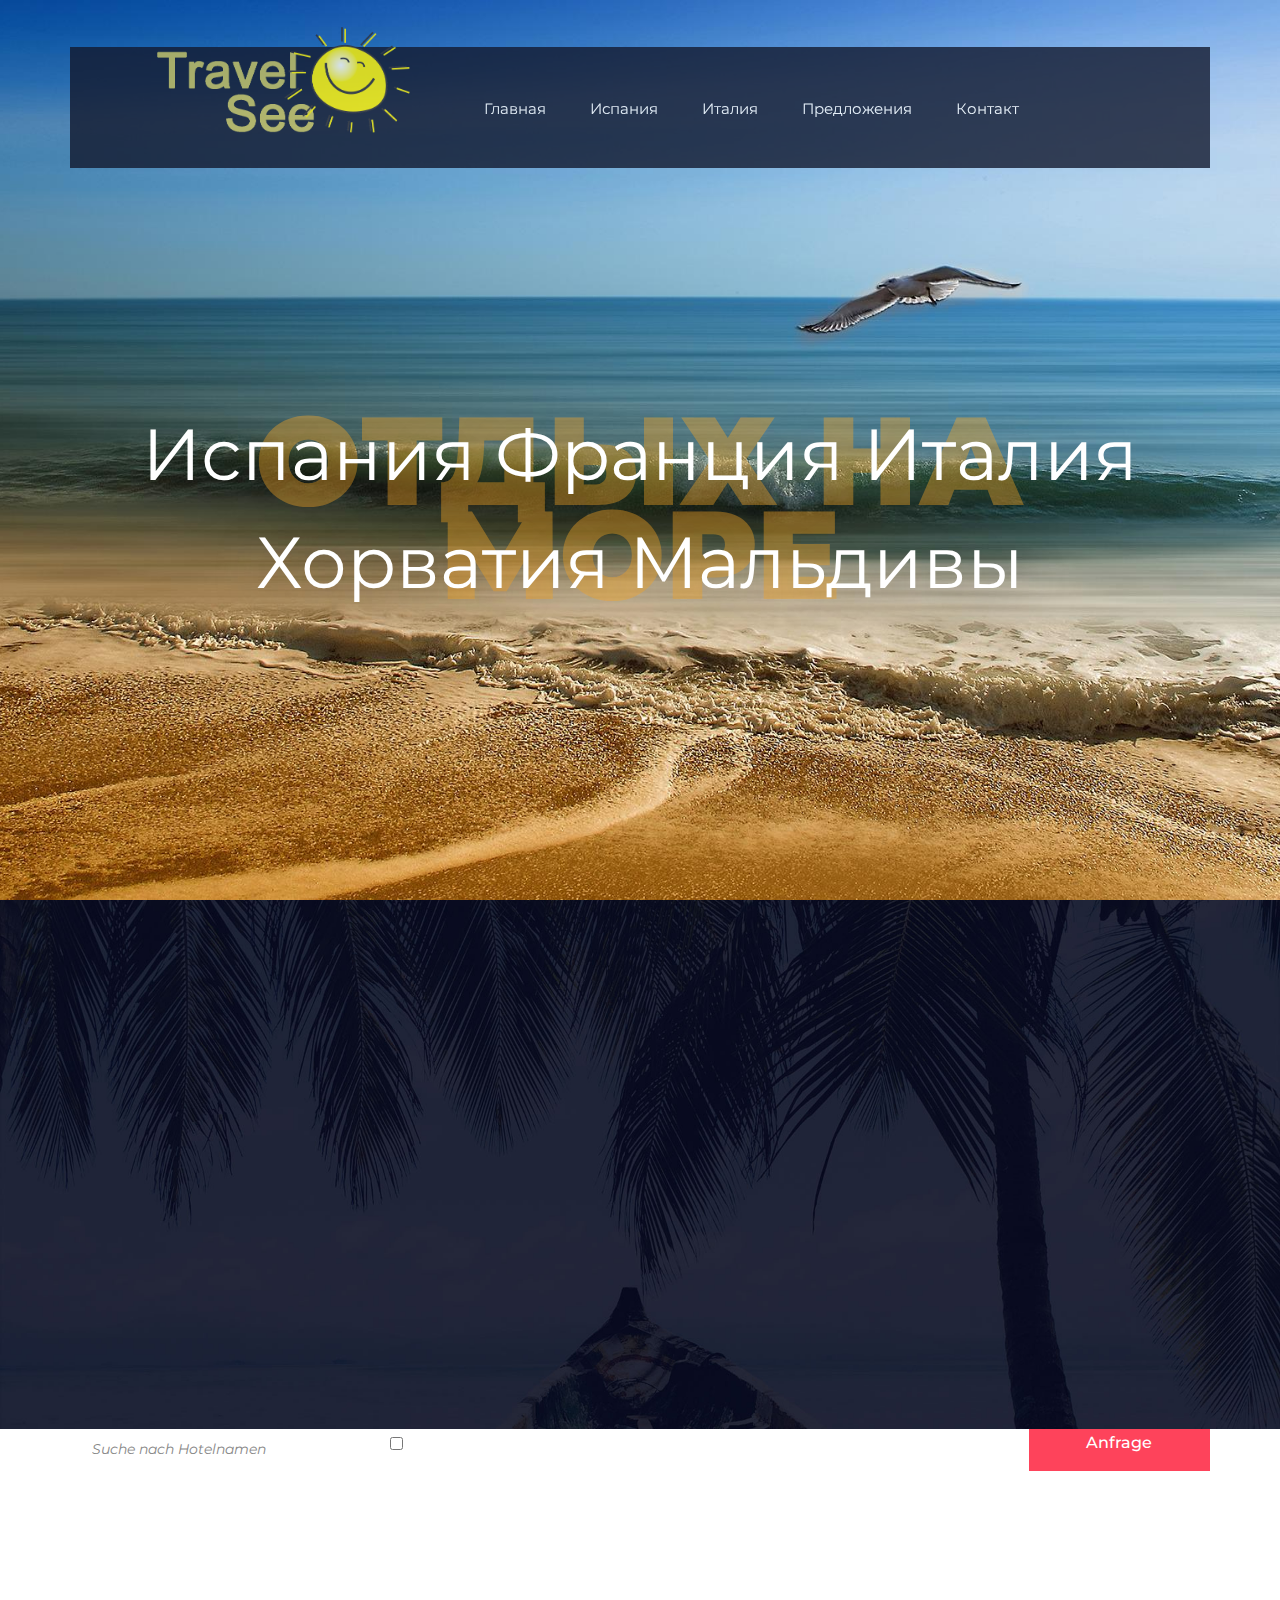
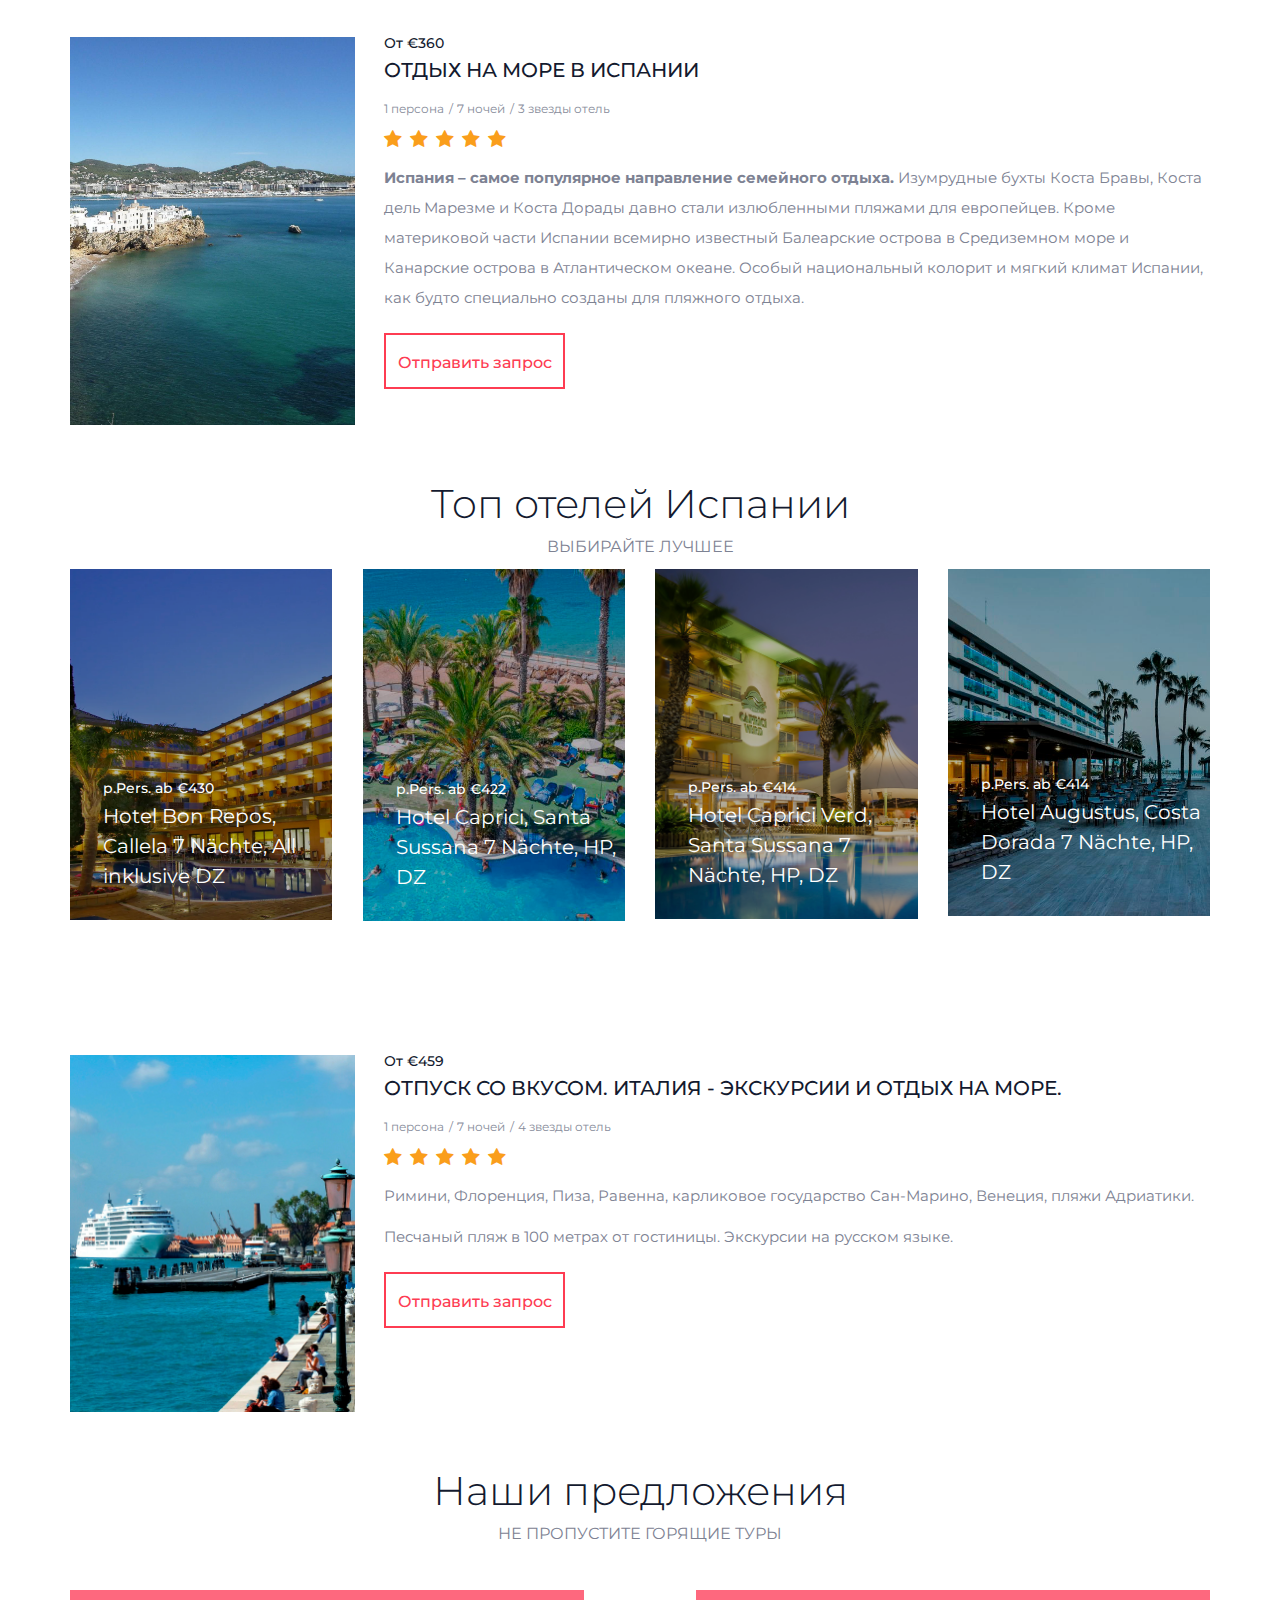
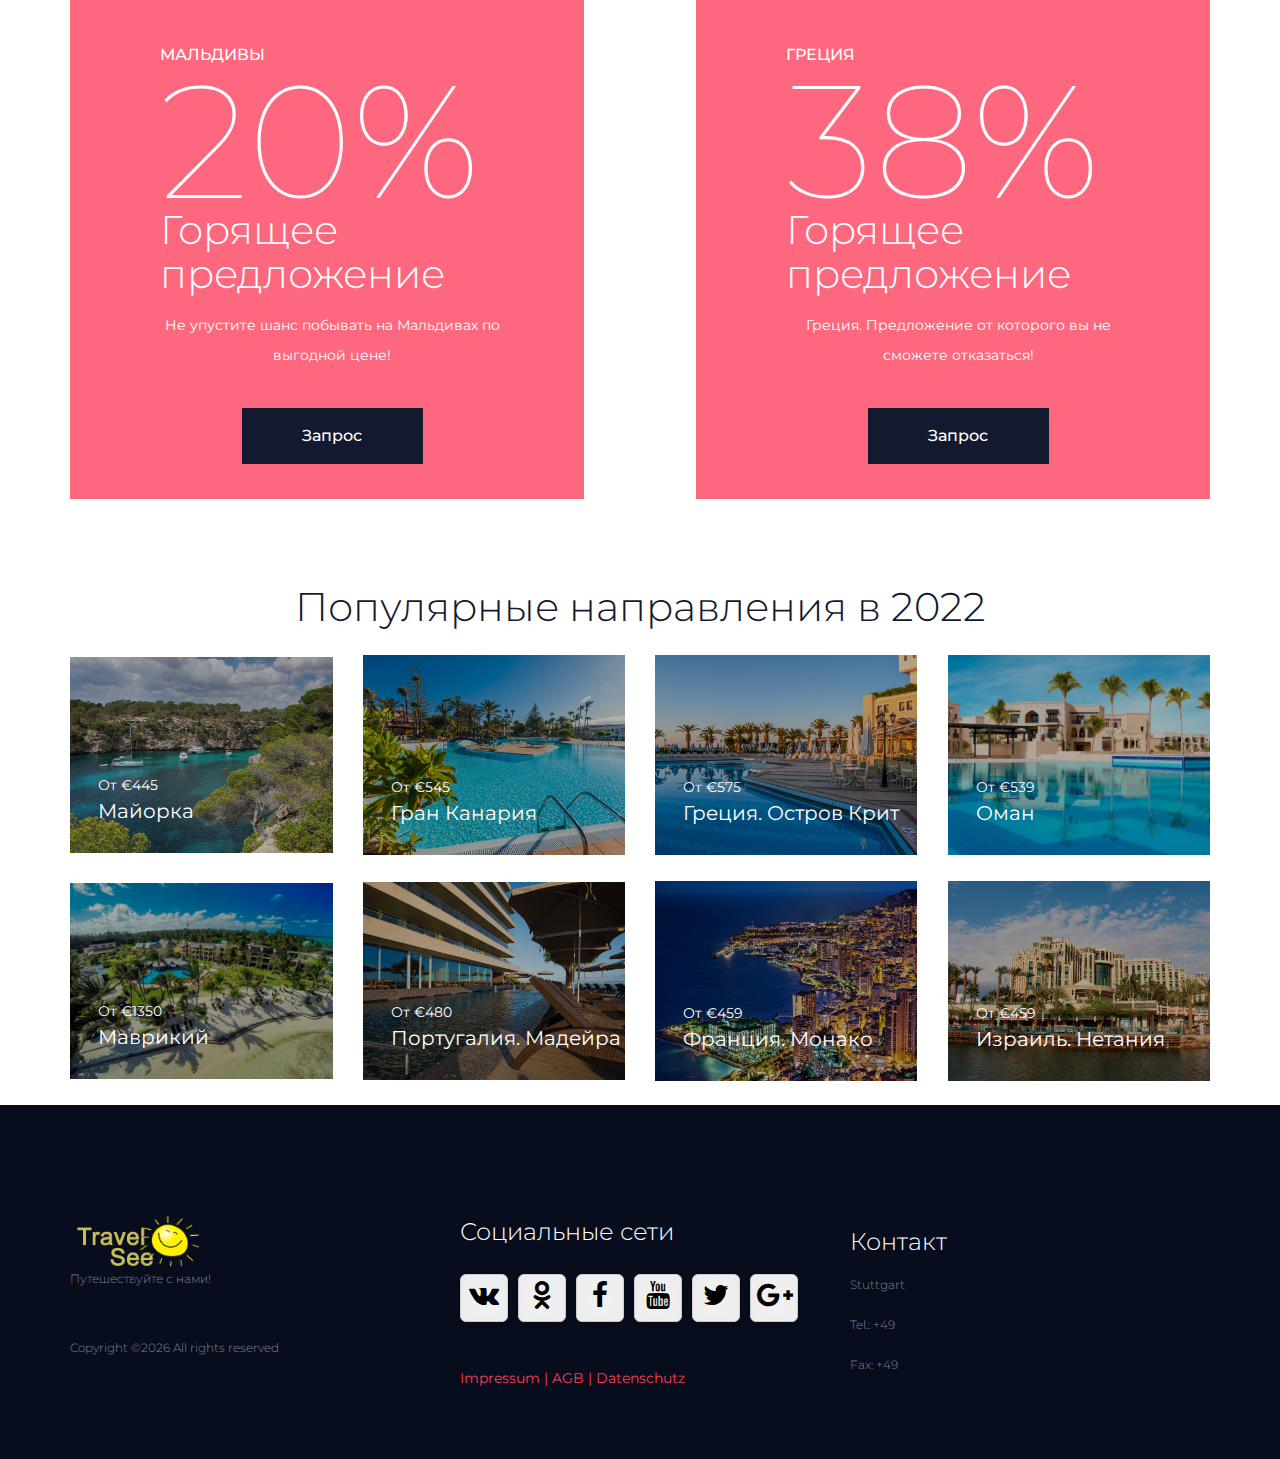
==== commit 16bcf8c8: "Add files via upload" ====
--- a/index.html
+++ b/index.html
@@ -632,7 +632,7 @@
 						<div class="footer_about_text"></div>
                         <div class="footer_about_text">Stuttgart</div>
                         <div class="footer_about_text">Tel.: +49 </div>
-                        <div class="footer_about_text">Fax: +49 2</div>					
+                        <div class="footer_about_text">Fax: +49</div>					
 					</div>
 				</div>
 
--- a/styles/main_styles.css
+++ b/styles/main_styles.css
@@ -0,0 +1,2239 @@
+@charset "utf-8";
+/* CSS Document */
+
+/******************************
+
+[Table of Contents]
+
+1. Fonts
+2. Body and some general stuff
+3. Home
+4. Header
+	4.1 Logo
+	4.2 Navigation
+	4.3 Search
+	4.4 Hamburger
+5. Menu
+	5.1 Menu Social
+	5.2 Menu copyright
+6. Find
+7. Top Destinations
+8. Last Minute Offer
+9. Video
+10. Popular
+11. Special Offers
+12. Newsletter
+13. Footer
+14. Social netz
+
+
+******************************/
+
+/***********
+1. Fonts
+***********/
+
+@import url('https://fonts.googleapis.com/css?family=Montserrat:100,300,400,500,600,700,800,900');
+
+/*********************************
+2. Body and some general stuff
+*********************************/
+
+*
+{
+	margin: 0;
+	padding: 0;
+	-webkit-font-smoothing: antialiased;
+	-webkit-text-shadow: rgba(0,0,0,.01) 0 0 1px;
+	text-shadow: rgba(0,0,0,.01) 0 0 1px;
+}
+body
+{
+	font-family: 'Montserrat', sans-serif;
+	font-size: 14px;
+	font-weight: 400;
+	background: #FFFFFF;
+	color: #131a2f;
+}
+div
+{
+	display: block;
+	position: relative;
+	-webkit-box-sizing: border-box;
+    -moz-box-sizing: border-box;
+    box-sizing: border-box;
+}
+ul
+{
+	list-style: none;
+	margin-bottom: 0px;
+}
+p
+{
+	font-family: 'Montserrat', sans-serif;
+	font-size: 14px;
+	line-height: 2.14;
+	font-weight: 400;
+	color: #131a2f;
+	-webkit-font-smoothing: antialiased;
+	-webkit-text-shadow: rgba(0,0,0,.01) 0 0 1px;
+	text-shadow: rgba(0,0,0,.01) 0 0 1px;
+}
+p a
+{
+	display: inline;
+	position: relative;
+	color: inherit;
+	border-bottom: solid 1px #ffa07f;
+	-webkit-transition: all 200ms ease;
+	-moz-transition: all 200ms ease;
+	-ms-transition: all 200ms ease;
+	-o-transition: all 200ms ease;
+	transition: all 200ms ease;
+}
+a, a:hover, a:visited, a:active, a:link
+{
+	text-decoration: none;
+	-webkit-font-smoothing: antialiased;
+	-webkit-text-shadow: rgba(0,0,0,.01) 0 0 1px;
+	text-shadow: rgba(0,0,0,.01) 0 0 1px;
+}
+p a:active
+{
+	position: relative;
+	color: #FF6347;
+}
+p a:hover
+{
+	color: #FFFFFF;
+	background: #ffa07f;
+}
+p a:hover::after
+{
+	opacity: 0.2;
+}
+::selection
+{
+	background: rgba(254, 60, 82, 0.8);
+	color: #FFFFFF;
+}
+p::selection
+{
+	
+}
+h1{font-size: 48px;}
+h2{font-size: 40px;}
+h3{font-size: 24px;}
+h4{font-size: 18px;}
+h5{font-size: 14px;}
+h1, h2, h3, h4, h5, h6
+{
+	font-family: 'Montserrat', sans-serif;
+	-webkit-font-smoothing: antialiased;
+	-webkit-text-shadow: rgba(0,0,0,.01) 0 0 1px;
+	text-shadow: rgba(0,0,0,.01) 0 0 1px;
+}
+h1::selection, 
+h2::selection, 
+h3::selection, 
+h4::selection, 
+h5::selection, 
+h6::selection
+{
+	
+}
+.form-control
+{
+	color: #db5246;
+}
+section
+{
+	display: block;
+	position: relative;
+	box-sizing: border-box;
+}
+.clear
+{
+	clear: both;
+}
+.clearfix::before, .clearfix::after
+{
+	content: "";
+	display: table;
+}
+.clearfix::after
+{
+	clear: both;
+}
+.clearfix
+{
+	zoom: 1;
+}
+.float_left
+{
+	float: left;
+}
+.float_right
+{
+	float: right;
+}
+.trans_200
+{
+	-webkit-transition: all 200ms ease;
+	-moz-transition: all 200ms ease;
+	-ms-transition: all 200ms ease;
+	-o-transition: all 200ms ease;
+	transition: all 200ms ease;
+}
+.trans_300
+{
+	-webkit-transition: all 300ms ease;
+	-moz-transition: all 300ms ease;
+	-ms-transition: all 300ms ease;
+	-o-transition: all 300ms ease;
+	transition: all 300ms ease;
+}
+.trans_400
+{
+	-webkit-transition: all 400ms ease;
+	-moz-transition: all 400ms ease;
+	-ms-transition: all 400ms ease;
+	-o-transition: all 400ms ease;
+	transition: all 400ms ease;
+}
+.trans_500
+{
+	-webkit-transition: all 500ms ease;
+	-moz-transition: all 500ms ease;
+	-ms-transition: all 500ms ease;
+	-o-transition: all 500ms ease;
+	transition: all 500ms ease;
+}
+.fill_height
+{
+	height: 100%;
+}
+.super_container
+{
+	width: 100%;
+	overflow: hidden;
+}
+.nopadding
+{
+	padding: 0px !important;
+}
+.parallax-window
+{
+    min-height: 400px;
+    background: transparent;
+}
+
+/*********************************
+3. Home
+*********************************/
+
+.home
+{
+	width: 100%;
+	height: 100vh;
+}
+.home_background
+{
+	position: absolute;
+	top: 0;
+	left: 0;
+	width: 100%;
+	height: 100%;
+	background-repeat: no-repeat;
+	background-size: cover;
+	background-position: center center;
+}
+.home_content
+{
+	position: absolute;
+	top: 46%;
+	left: 50%;
+	-webkit-transform: translateX(-50%);
+	-moz-transform: translateX(-50%);
+	-ms-transform: translateX(-50%);
+	-o-transform: translateX(-50%);
+	transform: translateX(-50%);
+	width: 80%;
+	text-align: center;
+}
+.home_text_large
+{
+	font-size: 125px;
+	font-weight: 900;
+	color: #fdaa27;
+	opacity: 0.4;
+	text-transform: uppercase;
+	line-height: 0.75;
+}
+.home_text_small
+{
+	position: absolute;
+	top: 50%;
+	left: 50%;
+	-webkit-transform: translate(-50%, -50%);
+	-moz-transform: translate(-50%, -50%);
+	-ms-transform: translate(-50%, -50%);
+	-o-transform: translate(-50%, -50%);
+	transform: translate(-50%, -50%);
+	width: 100%;
+	font-size: 72px;
+	font-weight: 400;
+	color: #FFFFFF;
+	text-shadow: 0px 11px 51px rgba(0,0,0,0.35);
+}
+
+/*********************************
+4. Header
+*********************************/
+
+.header
+{
+	display: block;
+	position: fixed;
+	top: 47px;
+	width: 100%;
+	z-index: 100;
+	-webkit-transition: all 400ms ease;
+	-moz-transition: all 400ms ease;
+	-ms-transition: all 400ms ease;
+	-o-transition: all 400ms ease;
+	transition: all 400ms ease;
+}
+.header.scrolled
+{
+	top: 15px;
+}
+.header_container
+{
+	width: 100%;
+	height: 121px;
+	background: #131a2f;
+	opacity: 0.8;
+	-webkit-transition: all 400ms ease;
+	-moz-transition: all 400ms ease;
+	-ms-transition: all 400ms ease;
+	-o-transition: all 400ms ease;
+	transition: all 400ms ease;
+}
+.header.scrolled .header_container
+{
+	height: 90px;
+}
+
+/*********************************
+4.1 Logo
+*********************************/
+
+.logo_container
+{
+	-webkit-transform: translateY(8px);
+	-moz-transform: translateY(8px);
+	-ms-transform: translateY(8px);
+	-o-transform: translateY(8px);
+	transform: translateY(8px);
+}
+.logo
+{
+	height: 100%;
+	padding-left: 72px;
+}
+.logo div
+{
+	color: #FFFFFF;
+	text-transform: uppercase;
+}
+.logo div:first-of-type
+{
+	font-size: 24px;
+	font-weight: 500;
+	line-height: 0.75;
+}
+.logo div:nth-child(2)
+{
+	font-size: 10px;
+	font-weight: 500;
+	color: #929292;
+	letter-spacing: 0.13em;
+	margin-top: 2px;
+	padding-left: 2px;
+}
+.logo_image
+{
+	position: absolute;
+	top: -92px;
+	left: px;
+	width: 274px;
+	height: 132px;
+	-webkit-transition: all 400ms ease;
+	-moz-transition: all 400ms ease;
+	-ms-transition: all 400ms ease;
+	-o-transition: all 400ms ease;
+	transition: all 400ms ease;
+}
+.header.scrolled .logo_image
+{
+	width: 132px;
+	top: -48px;
+	left: 36px;
+}
+.logo_image img
+{
+	max-width: 100%;
+}
+
+/*********************************
+4.2 Navigation
+*********************************/
+
+.main_nav
+{
+	/*height: 100%;*/
+	padding-right: 173px;
+}
+.main_nav_list
+{
+	height: 100%;
+}
+.main_nav_item
+{
+	display: inline-block;
+	position: relative;
+	/*padding-left: 22px;
+	padding-right: 22px;*/
+	margin-right: -4px;
+	padding-top: 2px;
+}
+.main_nav_item.active::after
+{
+	display: block;
+	position: absolute;
+	bottom: 1px;
+	left: 0;
+	width: 100%;
+	height: 3px;
+	background: #fe435b;
+	content: '';
+}
+.main_nav_item a
+{
+	display: block;
+	font-size: 15px;
+	font-weight: 400;
+	color: #FFFFFF;
+	line-height: 121px;
+	padding-left: 22px;
+	padding-right: 22px;
+	-webkit-transition: all 200ms ease;
+	-moz-transition: all 200ms ease;
+	-ms-transition: all 200ms ease;
+	-o-transition: all 200ms ease;
+	transition: all 200ms ease;
+}
+.header.scrolled .main_nav_item a
+{
+	line-height: 90px;
+}
+.main_nav_item.active a
+{
+	color: #fe435b;
+}
+.main_nav_item:hover a
+{
+	color: #fe435b;
+}
+
+/*********************************
+4.3 Search
+*********************************/
+
+.search
+{
+	position: absolute;
+	top: 0;
+	right: 0;
+	width: 121px;
+	height: 100%;
+	background: #fe435b;
+	cursor: pointer;
+	-webkit-transition: all 200ms ease;
+	-moz-transition: all 200ms ease;
+	-ms-transition: all 200ms ease;
+	-o-transition: all 200ms ease;
+	transition: all 200ms ease;
+}
+.search.active
+{
+	width: 300px;
+}
+.search:hover
+{
+	background: #eb334a;
+}
+.search_form
+{
+	display: block;
+	position: relative;
+	width: 100%;
+	height: 100%;
+}
+.search_input
+{
+	display: none;
+	position: absolute;
+	top: 50%;
+	-webkit-transform: translateY(-50%);
+	-moz-transform: translateY(-50%);
+	-ms-transform: translateY(-50%);
+	-o-transform: translateY(-50%);
+	transform: translateY(-50%);
+	left: 25px;
+	height: 36px;
+	background: transparent;
+	border: solid 2px rgba(255, 255, 255, 0.5);
+	color: #FFFFFF;
+	outline: none;
+	padding-left: 10px;
+	-webkit-animation: fadeEffect 1s;
+    animation: fadeEffect 1s;
+}
+@-webkit-keyframes fadeEffect {
+    from {opacity: 0;}
+    to {opacity: 1;}
+}
+@keyframes fadeEffect {
+    from {opacity: 0;}
+    to {opacity: 1;}
+}
+.search.active .search_input
+{
+	display: inline-block;
+}
+.search_button
+{
+	position: absolute;
+	top: 50%;
+	-webkit-transform: translateY(-50%);
+	-moz-transform: translateY(-50%);
+	-ms-transform: translateY(-50%);
+	-o-transform: translateY(-50%);
+	transform: translateY(-50%);
+	right: 49px;
+	width: 24px;
+	height: 26px;
+	background: transparent;
+	border: none;
+	outline: none;
+	cursor: pointer;
+	pointer-events: none;
+}
+.search_button img
+{
+	pointer-events: none;
+}
+.search_button:focus
+{
+	outline: none;
+}
+.search.active .search_button
+{
+	pointer-events: auto;
+}
+.search_input::-webkit-input-placeholder
+{
+	font-size: 12px !important;
+	font-weight: 400 !important;
+	font-style: italic;
+	color: rgba(255, 255, 255, 0.5) !important;
+}
+.search_input:-moz-placeholder
+{
+	font-size: 12px !important;
+	font-weight: 400 !important;
+	font-style: italic;
+	color: rgba(255, 255, 255, 0.5) !important;
+}
+.search_input::-moz-placeholder
+{
+	font-size: 12px !important;
+	font-weight: 400 !important;
+	font-style: italic;
+	color: rgba(255, 255, 255, 0.5) !important;
+} 
+.search_input:-ms-input-placeholder
+{ 
+	font-size: 12px !important;
+	font-weight: 400 !important;
+	font-style: italic;
+	color: rgba(255, 255, 255, 0.5) !important;
+}
+.search_input::input-placeholder
+{
+	font-size: 12px !important;
+	font-weight: 400 !important;
+	font-style: italic;
+	color: rgba(255, 255, 255, 0.5) !important;
+}
+
+/*********************************
+4.4 Hamburger
+*********************************/
+
+.hamburger
+{
+	display: none;
+	font-size: 24px;
+	padding: 10px;
+	color: #3a3a3a;
+	margin-right: 20px;
+	cursor: pointer;
+}
+.hamburger i
+{
+	color: #FFFFFF;
+	-webkit-transition: all 200ms ease;
+	-moz-transition: all 200ms ease;
+	-ms-transition: all 200ms ease;
+	-o-transition: all 200ms ease;
+	transition: all 200ms ease;
+}
+.hamburger:hover i
+{
+	color: #fe435b;
+}
+
+/*********************************
+5. Menu
+*********************************/
+
+.menu_container
+{
+	position: fixed;
+	top: 0;
+	right: -50vw;
+	width: 50vw;
+	height: 100vh;
+	background: #FFFFFF;
+	z-index: 1000;
+	-webkit-transition: all 0.6s ease;
+	-moz-transition: all 0.6s ease;
+	-ms-transition: all 0.6s ease;
+	-o-transition: all 0.6s ease;
+	transition: all 0.6s ease;
+	visibility: hidden;
+	opacity: 0;
+}
+.menu_container.active
+{
+	visibility: visible;
+	opacity: 1;
+	right: 0;
+}
+.menu
+{
+	position: absolute;
+	width: 100%;
+	top:150px;
+	left: 0;
+	padding-left: 15%;
+	padding-right: 79px;
+}
+.menu_list
+{
+	-webkit-transform: translateY(3.5rem);
+	-moz-transform: translateY(3.5rem);
+	-ms-transform: translateY(3.5rem);
+	-o-transform: translateY(3.5rem);
+	transform: translateY(3.5rem);
+	-webkit-transition: all 200ms ease;
+	-moz-transition: all 200ms ease;
+	-ms-transition: all 200ms ease;
+	-o-transition: all 200ms ease;
+	transition: all 1000ms 600ms ease;
+	opacity: 0;
+	margin-top: 30px;
+}
+.menu_container.active .menu_list
+{
+	-webkit-transform: translateY(0px);
+	-moz-transform: translateY(0px);
+	-ms-transform: translateY(0px);
+	-o-transform: translateY(0px);
+	transform: translateY(0px);
+	opacity: 1;
+}
+.menu_item
+{
+	margin-bottom: 9px;
+}
+.menu_item a
+{
+	font-family: 'Open Sans', sans-serif;
+	font-size: 36px;
+	font-weight: 700;
+	color: #3a3a3a;
+	-webkit-transition: all 200ms ease;
+	-moz-transition: all 200ms ease;
+	-ms-transition: all 200ms ease;
+	-o-transition: all 200ms ease;
+	transition: all 200ms ease;
+}
+.menu_item a:hover
+{
+	color: #fe435b;
+}
+.menu_close_container
+{
+	position: absolute;
+	top: 86px;
+	right: 79px;
+	width: 21px;
+	height: 21px;
+	cursor: pointer;
+	-webkit-transform: rotate(45deg);
+	-moz-transform: rotate(45deg);
+	-ms-transform: rotate(45deg);
+	-o-transform: rotate(45deg);
+	transform: rotate(45deg);
+}
+.menu_close
+{
+	top: 9px;
+	width: 21px;
+	height: 3px;
+	background: #3a3a3a;
+	-webkit-transition: all 200ms ease;
+	-moz-transition: all 200ms ease;
+	-ms-transition: all 200ms ease;
+	-o-transition: all 200ms ease;
+	transition: all 200ms ease;
+}
+.menu_close::after
+{
+	display: block;
+	position: absolute;
+	top: -9px;
+	left: 9px;
+	content: '';
+	width: 3px;
+	height: 21px;
+	background: #3a3a3a;
+	-webkit-transition: all 200ms ease;
+	-moz-transition: all 200ms ease;
+	-ms-transition: all 200ms ease;
+	-o-transition: all 200ms ease;
+	transition: all 200ms ease;
+}
+.menu_close_container:hover .menu_close,
+.menu_close_container:hover .menu_close::after
+{
+	background: #fe435b;
+}
+.menu_search_form
+{
+	position: relative;
+}
+.menu_search_input
+{
+	width: 100%;
+	height: 50px;
+	border: solid 2px rgba(19,26,47,0.5);
+	outline: none;
+	padding-left: 15px;
+}
+.menu_search_submit
+{
+	position: absolute;
+	top: 50%;
+	-webkit-transform: translateY(-50%);
+	-moz-transform: translateY(-50%);
+	-ms-transform: translateY(-50%);
+	-o-transform: translateY(-50%);
+	transform: translateY(-50%);
+	width: 50px;
+	height: 50px;
+	right: 0px;
+	border: none;
+	outline: none;
+	background: transparent;
+	cursor: pointer;
+}
+.menu_search_submit img
+{
+	max-width: 100%;
+}
+
+/*********************************
+5.1 Menu Social
+*********************************/
+
+.menu_social_container
+{
+	margin-top: 100px;
+	-webkit-transform: translateY(3.5rem);
+	-moz-transform: translateY(3.5rem);
+	-ms-transform: translateY(3.5rem);
+	-o-transform: translateY(3.5rem);
+	transform: translateY(3.5rem);
+	-webkit-transition: all 1000ms 1000ms ease;
+	-moz-transition: all 1000ms 1000ms ease;
+	-ms-transition: all 1000ms 1000ms ease;
+	-o-transition: all 1000ms 1000ms ease;
+	transition: all 1000ms 1000ms ease;
+	opacity: 0;
+	padding-left: 4px;
+}
+.menu_social_item
+{
+	display: inline-block;
+	margin-right: 30px;
+}
+.menu_social_item a i
+{
+	color: #3a3a3a;
+}
+.menu_social_item a i:hover
+{
+	color: #fe435b;
+}
+.menu_container.active .menu_social_container
+{
+	-webkit-transform: translateY(0px);
+	-moz-transform: translateY(0px);
+	-ms-transform: translateY(0px);
+	-o-transform: translateY(0px);
+	transform: translateY(0px);
+	opacity: 1;
+}
+
+/*********************************
+5.2 Menu copyright
+*********************************/
+
+.menu_copyright
+{
+	margin-top: 60px;
+	-webkit-transform: translateY(3.5rem);
+	-moz-transform: translateY(3.5rem);
+	-ms-transform: translateY(3.5rem);
+	-o-transform: translateY(3.5rem);
+	transform: translateY(3.5rem);
+	-webkit-transition: all 1000ms 1200ms ease;
+	-moz-transition: all 1000ms 1200ms ease;
+	-ms-transition: all 1000ms 1200ms ease;
+	-o-transition: all 1000ms 1200ms ease;
+	transition: all 1000ms 1200ms ease;
+	opacity: 0;
+	padding-left: 3px;
+}
+.menu_container.active .menu_copyright
+{
+	-webkit-transform: translateY(0px);
+	-moz-transform: translateY(0px);
+	-ms-transform: translateY(0px);
+	-o-transform: translateY(0px);
+	transform: translateY(0px);
+	opacity: 1;
+}
+
+/*********************************
+6. Find
+*********************************/
+
+.find
+{
+	width: 100%;
+	padding-top: 63px;
+	padding-bottom: 70px;
+	z-index: 0;
+	background: transparent;
+}
+.find_background
+{
+	position: absolute;
+	top: 0;
+	left: 0;
+	width: 100%;
+	height: 100%;
+}
+.find_form_container
+{
+	width: 100%;
+	margin-top: 36px;
+}
+.find_title
+{
+	width: 100%;
+	font-size: 30px;
+	font-weight: 300;
+	color: #FFFFFF;
+}
+.find_title_m
+{
+	width: 100%;
+	font-size: 18px;
+	font-weight: 300;
+	color: #FFFFFF;
+}
+.find_form
+{
+	width: 100%;
+	height: 100%;
+}
+.find_input
+{
+	width: 100%;
+	height: 56px;
+	border: none;
+	outline: none;
+	padding-left: 20px;
+	padding-right: 20px;
+	font-size: 13px;
+	font-weight: ;
+	line-height: 52px;
+	color: #FFFFFF;
+	border: solid 2px rgba(255,255,255,0.5);
+	background: transparent;
+}
+.find_item:first-child
+{
+	width: 22%;
+}
+.find_item:nth-child(2)
+{
+	width: 22%;
+}
+.find_item:nth-child(3)
+{
+	width: 22%;
+}
+.find_item:nth-child(4)
+{
+	width: 22%;
+}
+.find_item:nth-child(5)
+{
+	width: 22%;
+}
+.find_item:nth-child(6)
+{
+	width: 22%;
+}
+.find_item:nth-child(7)
+{
+	width: 12%;
+}
+.find_item:nth-child(8)
+{
+	width: 12%;
+}
+.find_item:nth-child(9)
+{
+	width: 22%;
+}
+.find_item:nth-child(10)
+{
+	width: 16%;
+}
+.find_item:nth-child(11)
+{
+	width: 16%;
+}
+.find_item:nth-child(12)
+{
+	width: 16%;
+}
+.find_item:nth-child(13)
+{
+	width: 22%;
+}
+.find_item:nth-child(14)
+{
+	width: 22%;
+}
+.find_item:nth-child(15)
+{
+	width: 22%;
+}
+
+.find_item div
+{
+	font-size: 14px;
+	font-weight: 400;
+	color: #FFFFFF;
+	margin-bottom: 5px;
+	margin-top: 15px;
+}
+.find_item option
+{	
+	font-weight: bold;
+}
+
+.quantity_inner * {
+    box-sizing: border-box;
+   
+}    
+.quantity_inner {
+    display: inline-flex;   
+    border: solid 2px rgba(255,255,255,0.5);
+} 
+.quantity_inner:hover
+{
+	border: solid 2px rgba(254, 67, 91, 0.5);
+}
+.quantity_inner:focus
+{
+	outline-color: rgba(254, 67, 91, 0.5);
+	border: solid 2px rgba(254, 67, 91, 0.5);
+}       
+.quantity_inner .bt_minus,
+.quantity_inner .bt_plus,
+.quantity_inner .quantity {
+    height: 50px;
+    width: 40px;
+    padding: 0;
+    border: 0;
+    margin: 0;
+    background: transparent;
+    cursor: pointer;
+    outline: 0;
+}
+.quantity_inner .quantity {
+    width: 50px;
+    text-align: center;
+    font-size: 15px;
+    font-weight: bold;
+    font-family: Italic;
+	color: #878787;
+}
+.quantity_inner .bt_minus svg,
+.quantity_inner .bt_plus svg {
+    stroke: #878787;
+    stroke-width: 2;
+    transition: 0.5s;
+    margin: 12px;
+	
+}    
+.quantity_inner .bt_minus:hover svg,
+.quantity_inner .bt_plus:hover svg {
+    stroke: #fe435b;
+}
+
+.dropdown_item_select
+{
+	-webkit-appearance:none;
+    -moz-appearance:none;
+    -ms-appearance:none;
+    -o-appearance:none;
+    appearance:none;
+	-webkit-box-shadow: 0px 0px 0px rgba(0, 0, 0, 0);
+	-webkit-user-select: none;
+	background-image: url(../images/down.png);
+	background-position: center right;
+	background-repeat: no-repeat;
+	margin: 0;
+	overflow: hidden;
+	text-overflow: ellipsis;
+	white-space: nowrap;
+	cursor: pointer;
+	font-size: 14px;
+	font-weight: 400;
+	font-style: italic;
+	color: #939393 !important;
+}
+.dropdown_item_select::-ms-expand
+{
+    display: none;
+}
+.find_input:hover
+{
+	border: solid 2px rgba(254, 67, 91, 0.5);
+}
+.find_input:focus
+{
+	outline-color: rgba(254, 67, 91, 0.5);
+	border: solid 2px rgba(254, 67, 91, 0.5);
+}
+#min_price { 
+  -moz-appearance: textfield;
+}
+#min_price::-webkit-inner-spin-button { 
+  display: none;
+}
+#max_price { 
+  -moz-appearance: textfield;
+}
+#max_price::-webkit-inner-spin-button { 
+  display: none;
+}
+
+.find_button
+{
+	width: 14.048%;
+	height: 56px;
+	font-size: 16px;
+	font-weight: 500;
+	color: #FFFFFF;
+	line-height: 52px;
+	padding-left: 46px;
+	padding-right: 46px;
+	background: #fe435b !important;
+	-webkit-transform: translateY(14px);
+	-moz-transform: translateY(14px);
+	-ms-transform: translateY(14px);
+	-o-transform: translateY(14px);
+	transform: translateY(14px);
+	border: none;
+	outline: none;
+	cursor: pointer;
+}
+.find_button:hover
+{
+	opacity: 0.8;
+}
+.find_input::-webkit-input-placeholder
+{
+	font-size: 14px !important;
+	font-weight: 400 !important;
+	font-style: italic;
+	color: #878787 !important;
+}
+.find_input:-moz-placeholder
+{
+	font-size: 14px !important;
+	font-weight: 400 !important;
+	font-style: italic;
+	color: #DBD7D2 !important;
+}
+.find_input::-moz-placeholder
+{
+	font-size: 14px !important;
+	font-weight: 400 !important;
+	font-style: italic;
+	color: #DBD7D2 !important;
+} 
+.find_input:-ms-input-placeholder
+{ 
+	font-size: 14px !important;
+	font-weight: 400 !important;
+	font-style: italic;
+	color: #DBD7D2 !important;
+}
+
+
+/*********************************
+7. Top Destinations
+*********************************/
+
+.top
+{
+	width: 100%;
+	background: #FFFFFF;
+	padding-bottom: 10px;
+}
+.section_title
+{
+	padding-top: 20px;
+	line-height: 1.1;
+}
+.section_title h2
+{
+	font-weight: 300;
+	color: #131a2f;
+}
+.section_title div
+{
+	font-size: 16px;
+	font-weight: 400;
+	color: #7d8293;
+	text-transform: uppercase;
+	margin-top: 10px;
+}
+.top_content
+{
+	margin-top: 14px;
+	margin-bottom: 34px;
+}
+.top_item
+{
+	width: 100%;
+}
+.top_item a
+{
+	display: block;
+}
+.top_item_image img
+{
+	max-width: 100%;
+	filter: brightness(70%)
+}
+.top_item_content
+{
+	position: absolute;
+	left: 33px;
+	bottom: 29px;
+}
+.top_item_price
+{
+	font-size: 14px;
+	font-weight: 500;
+	color: #FFFFFF;
+}
+.top_item_text
+{
+	font-size: 20px;
+	font-weight: 400;
+	color: #FFFFFF;
+	margin-top: 2px;
+}
+
+/*********************************
+8. Last Minute Offer
+*********************************/
+
+.last
+{
+	width: 100%;
+	padding-top: 47px;
+	padding-bottom: 64px;
+}
+.last_background
+{
+	position: absolute;
+	top: 10px;
+	left: 0;
+	width: 100%;
+	height: 100%;
+}
+.last_item
+{
+	padding-right: 41px;
+}
+.last_col:last-child .last_item
+{
+	padding-left: 41px;
+	padding-right: 0px;
+}
+.last_item_content
+{
+	background: rgba(254, 64, 91, 0.79);
+	padding-top: 53px;
+	padding-bottom: 35px;
+	color: #FFFFFF;
+	text-align: center;
+	padding-left: 90px;
+	padding-right: 80px;
+}
+.last_subtitle
+{
+	font-size: 16px;
+	font-weight: 500;
+	text-transform: uppercase;
+	text-align: left;
+}
+.last_percent
+{
+	font-size: 160px;
+	font-weight: 100;
+	line-height: 0.75;
+	margin-top: 14px;
+	text-align: left;
+}
+.last_title
+{
+	font-size: 40px;
+	font-weight: 300;
+	text-align: left;
+	margin-top: 7px;
+	line-height: 1.1;
+}
+.last_text
+{
+	font-size: 14px;
+	font-weight: 400;
+	text-align: center;
+	line-height: 2.14;
+	margin-top: 15px;
+}
+.button
+{
+	display: inline-block;
+	width: 181px;
+	height: 56px;
+	background: #131a2f;
+}
+.button a
+{
+	display: block;
+	font-size: 16px;
+	color: #FFFFFF;
+	font-weight: 500;
+	line-height: 56px;
+}
+.last_button
+{
+	margin-top: 37px;
+}
+.last_logo
+{
+	position: absolute;
+	top: -51px;
+    left: -70px;
+	z-index: 10;
+	width: 156px;
+	height: 151px;
+}
+.last_logo img
+{
+	max-width: 100%;
+}
+
+/*********************************
+9. Video
+*********************************/
+
+.video_section
+{
+	padding-top: 144px;
+	padding-bottom: 198px;
+}
+.video_background
+{
+	position: absolute;
+	top: 0;
+	left: 0;
+	width: 100%;
+	height: 100%;
+}
+.video_content
+{
+	width: auto;
+	text-align: center;
+	padding-left: 15px;
+	padding-right: 15px;
+}
+.video_title
+{
+	font-size: 30px;
+	font-weight: 300;
+	color: #FFFFFF;
+}
+.video_subtitle
+{
+	font-size: 14px;
+	font-weight: 300;
+	color: #FFFFFF;
+	margin-top: 3px;
+}
+.video_play
+{
+	margin: 0 auto;
+	margin-top: 43px;
+}
+.video
+{
+	outline: none;
+}
+.play_button
+{
+	cursor: pointer;
+}
+.play_circle
+{
+	fill: rgba(255, 255, 255, 0);
+	-webkit-transition: all 400ms ease;
+	-moz-transition: all 400ms ease;
+	-ms-transition: all 400ms ease;
+	-o-transition: all 400ms ease;
+	transition: all 400ms ease;
+}
+.play_button:hover .play_circle
+{
+	fill: rgba(255, 255, 255, 0.15);
+}
+
+/*********************************
+10. Popular
+*********************************/
+
+.popular
+{
+	width: 100%;
+	background: #FFFFFF;
+	margin-bottom: 24px;
+}
+.popular_content
+{
+	width: 100%;
+	margin-top: 16px;
+}
+.popular_item
+{
+	width: calc((100% - 90px) / 4);
+	margin-bottom: 26px;
+}
+.popular_item:nth-last-child(-n+4)
+{
+	margin-bottom: 0px;
+}
+.popular_item a
+{
+	display: block;
+}
+.popular_item img
+{
+	max-width: 100%;
+	filter: brightness(70%)
+}
+.popular_item_content
+{
+	position: absolute;
+	left: 28px;
+	bottom: 27px;
+	z-index: 10;
+}
+.popular_item_price
+{
+	font-size: 14px;
+	font-weight: 400;
+	color: #FFFFFF;
+}
+.popular_item_title
+{
+	font-size: 20px;
+	font-weight: 400;
+	color: #FFFFFF;
+}
+
+/*********************************
+11. Special Offers
+*********************************/
+
+.special
+{
+	padding-bottom: 6px;
+	background: #FFFFFF;
+}
+.special_content
+{
+	margin-top: 76px;
+}
+.special_item_content
+{
+	position: absolute;
+	top: 50%;
+	left: 50%;
+	-webkit-transform: translate(-50%, -50%);
+	-moz-transform: translate(-50%, -50%);
+	-ms-transform: translate(-50%, -50%);
+	-o-transform: translate(-50%, -50%);
+	transform: translate(-50%, -50%);
+	z-index: 10;
+}
+.special_category
+{
+	font-size: 24px;
+	font-weight: 300;
+	color: #FFFFFF;
+}
+.special_title a
+{
+	font-size: 36px;
+	font-weight: 300;
+	color: #FFFFFF;
+}
+.special_item_background
+{
+	width: 100%;
+}
+.special .owl-item .special_item_background::after
+{
+	display: block;
+	position: absolute;
+	top: 0;
+	left: 0;
+	width: 100%;
+	height: 100%;
+	background: rgba(254, 67, 91, 0);
+	content: '';
+	z-index: 0;
+	-webkit-transition: all 500ms 100ms ease;
+	-moz-transition: all 500ms 100ms ease;
+	-ms-transition: all 500ms 100ms ease;
+	-o-transition: all 500ms 100ms ease;
+	transition: all 500ms 100ms ease;
+}
+.special .owl-item.center .special_item_background::after
+{
+	display: block;
+	position: absolute;
+	top: 0;
+	left: 0;
+	width: 100%;
+	height: 100%;
+	background: rgba(254, 67, 91, 0.83);
+	content: '';
+	z-index: 0;
+	-webkit-transition: all 500ms 100ms ease;
+	-moz-transition: all 500ms 100ms ease;
+	-ms-transition: all 500ms 100ms ease;
+	-o-transition: all 500ms 100ms ease;
+	transition: all 500ms 100ms ease;
+}
+.special_slider_nav
+{
+	position: absolute;
+	top: 50%;
+	-webkit-transform: translateY(-50%);
+	-moz-transform: translateY(-50%);
+	-ms-transform: translateY(-50%);
+	-o-transform: translateY(-50%);
+	transform: translateY(-50%);
+	right: 20px;
+	width: 90px;
+	height: 90px;
+	background: #fe3c52;
+	border-radius: 50%;
+	cursor: pointer;
+	-webkit-transition: all 200ms ease;
+	-moz-transition: all 200ms ease;
+	-ms-transition: all 200ms ease;
+	-o-transition: all 200ms ease;
+	transition: all 200ms ease;
+	z-index: 10;
+}
+.special_slider_nav:hover
+{
+	opacity: 0.8;
+}
+
+/*********************************
+12. Newsletter
+*********************************/
+
+.newsletter
+{
+	padding-top: 108px;
+	padding-bottom: 113px;
+}
+.newsletter_background
+{
+	position: absolute;
+	top: 0;
+	left: 0;
+	width: 100%;
+	height: 100%;
+	background-repeat: no-repeat;
+	background-size: cover;
+	background-position: center center;
+}
+.newsletter_title
+{
+	font-size: 40px;
+	font-weight: 300;
+	color: #FFFFFF;
+	line-height: 1.1;
+}
+.newsletter_form_container
+{
+	margin-top: 53px;
+}
+.newsletter_input
+{
+	width: calc(100% - 180px);
+	height: 56px;
+	border: solid 2px rgba(255,255,255,0.5);
+	outline: none;
+	background: transparent;
+	padding-left: 31px;
+	color: #FFFFFF;
+}
+.newsletter_button
+{
+	width: 161px;
+	height: 56px;
+	vertical-align: top;
+	cursor: pointer;
+	border: none;
+	outline: none;
+	background: #fe364a;
+	color: #FFFFFF;
+	font-size: 16px;
+	font-weight: 500;
+	-webkit-transition: all 200ms ease;
+	-moz-transition: all 200ms ease;
+	-ms-transition: all 200ms ease;
+	-o-transition: all 200ms ease;
+	transition: all 200ms ease;
+}
+.newsletter_button:hover
+{
+	opacity: 0.8;
+}
+.newsletter_input::-webkit-input-placeholder
+{
+	font-size: 14px !important;
+	font-weight: 400 !important;
+	font-style: italic;
+	color: #FFFFFF !important;
+}
+.newsletter_input:-moz-placeholder
+{
+	font-size: 14px !important;
+	font-weight: 400 !important;
+	font-style: italic;
+	color: #FFFFFF !important;
+}
+.newsletter_input::-moz-placeholder
+{
+	font-size: 14px !important;
+	font-weight: 400 !important;
+	font-style: italic;
+	color: #FFFFFF !important;
+} 
+.newsletter_input:-ms-input-placeholder
+{ 
+	font-size: 14px !important;
+	font-weight: 400 !important;
+	font-style: italic;
+	color: #FFFFFF !important;
+}
+.newsletter_input::input-placeholder
+{
+	font-size: 14px !important;
+	font-weight: 400 !important;
+	font-style: italic;
+	color: #FFFFFF !important;
+}
+
+/*********************************
+ Impressum
+*********************************/
+.impressum {
+	width: 50%;
+	margin-top: 20px;
+	margin-bottom: 20px;	
+	margin-left: 20%;	
+}
+.impressum th {
+	padding: 5px;
+}
+.impressum td {	
+	padding: 5px;
+	text-align: left;
+}
+
+/*********************************
+ AGB
+*********************************/
+.agb {
+	
+	margin-top: 20px;
+	margin-bottom: 20px;	
+	margin-left: 10%;	
+}
+.agb_1 {
+	font-weight: bold;
+	font-size: 18px;
+	padding: 5px;
+}
+.agb_2 {	
+	padding: 5px;
+	font-weight: bold;
+	font-size: 16px;
+}
+
+/*********************************
+ Footer
+*********************************/
+
+.footer
+{
+	width: 100%;
+	background: #080d1d;
+	padding-top: 79px;
+	padding-bottom: 79px;
+}
+.footer_about
+{
+	width: 100%;
+	top: 40px;
+}
+.footer .logo
+{
+	padding-left: 32px;
+}
+.footer .logo_image
+{
+	left: 0;
+	width: 132px;
+	top: -58px;
+	margin-bottom: 20px;
+	
+}
+.footer_about_text
+{
+	font-size: 12px;
+	font-weight: 300;
+	line-height: 2.5;
+	color: #7d8293;
+	margin-top: 10px;
+}
+.copyright
+{
+	font-size: 12px;
+	font-weight: 300;
+	line-height: 2.5;
+	color: #7d8293;
+	margin-top: 39px;
+}
+.footer_latest
+{
+	width: 100%;
+}
+.footer_title
+{
+	font-size: 24px;
+	font-weight: 300;
+	color: #FFFFFF;
+}
+.footer_latest_item
+{
+	margin-bottom: 27px;
+}
+.footer_latest_item:last-child
+{
+	margin-bottom: 0;
+}
+.footer_latest_content
+{
+	margin-top: 33px;
+}
+.footer_latest_image
+{
+	display: inline-block;
+	width: 78px;
+	height: 78px;
+}
+.footer_latest_image img
+{
+	max-width: 100%;
+}
+.footer_latest_item_content
+{
+	display: inline-block;
+	vertical-align: top;
+	margin-top: -4px;
+	padding-left: 19px;
+}
+.footer_latest_item_title a
+{
+	font-size: 16px;
+	font-weight: 300;
+	color: #7d8293;
+	-webkit-transition: all 200ms ease;
+	-moz-transition: all 200ms ease;
+	-ms-transition: all 200ms ease;
+	-o-transition: all 200ms ease;
+	transition: all 200ms ease;
+}
+.footer_latest_item_title a:hover
+{
+	color: #fe3c52;
+}
+.footer_latest_item_date
+{
+	font-size: 12px;
+	font-weight: 300;
+	color: #fe3c52;
+	margin-top: 10px;
+}
+.tags_content
+{
+	margin-top: 32px;
+}
+.tag
+{
+	height: 36px;
+	background: rgba(254,60,82,1);
+	margin-right: 6px;
+	margin-bottom: 6px;
+	-webkit-transition: all 200ms ease;
+	-moz-transition: all 200ms ease;
+	-ms-transition: all 200ms ease;
+	-o-transition: all 200ms ease;
+	transition: all 200ms ease;
+}
+.tag a
+{
+	display: block;
+	font-size: 12px;
+	font-weight: 300;
+	padding-left: 27px;
+	padding-right: 27px;
+	line-height: 36px;
+	color: #FFFFFF;
+	-webkit-transition: all 200ms ease;
+	-moz-transition: all 200ms ease;
+	-ms-transition: all 200ms ease;
+	-o-transition: all 200ms ease;
+	transition: all 200ms ease;
+}
+.tag:hover
+{
+	background: rgba(254,60,82,0.8);
+}
+.links
+{
+	top: 60px;
+}
+.links a
+{
+	color: #fe3c52;
+}
+
+/*********************************
+ Offers
+*********************************/
+
+.offers
+{
+	width: 100%;
+
+}
+.filtering_row
+{
+	margin-top: 90px;
+}
+.item_sorting
+{
+	display: inline-block;
+}
+.item_sorting > li
+{
+	display: inline-block;
+	position: relative;
+	width: 132px;
+	height: 36px;
+	line-height: 32px;
+	cursor: pointer;
+	border: solid 2px #dbdbdb;
+	padding-left: 15px;
+	padding-right: 7px;
+	margin-right: 16px;
+	font-size: 12px;
+	font-weight: 500;
+	color: #131a2f;
+	margin-bottom: 10px;
+}
+.item_sorting li i
+{
+	float: right;
+	line-height: 32px;
+	font-size: 18px;
+	color: #d0d0d0;
+}
+.item_sorting li ul
+{
+	display: block;
+	position: absolute;
+	right: 0;
+	top: 120%;
+	margin: 0;
+	width: 100%;
+	background: #FFFFFF;
+	visibility: hidden;
+	opacity: 0;
+	z-index: 1;
+	box-shadow: 0 15px 25px rgba(63, 78, 100, 0.15);
+	-webkit-transition: opacity 0.3s ease;
+	-moz-transition: opacity 0.3s ease;
+	-ms-transition: opacity 0.3s ease;
+	-o-transition: opacity 0.3s ease;
+	transition: all 0.3s ease;
+}
+.item_sorting > li:hover ul
+{
+	visibility: visible;
+	opacity: 1;
+	top: calc(100% + 1px);
+}
+.item_sorting li ul li
+{
+	display: block;
+	text-align: left;
+	padding-left: 15px;
+	padding-right: 15px;
+}
+.item_sorting li ul li span
+{
+	display: block;
+	height: 36px;
+	line-height: 36px;
+	border-bottom: solid 1px #dddddd;
+	color: #131a2f;
+	-webkit-transition: opacity 0.3s ease;
+	-moz-transition: opacity 0.3s ease;
+	-ms-transition: opacity 0.3s ease;
+	-o-transition: opacity 0.3s ease;
+	transition: all 0.3s ease;
+}
+.item_sorting li ul li span:hover
+{
+	color: #b5aec4;
+}
+.item_sorting li ul li:last-child span
+{
+	border-bottom: none;
+}
+.item_sorting li span:nth-child(2)
+{
+	margin-left: 71px;
+}
+.items
+{
+	margin-top: 90px;
+}
+.item
+{
+	margin-bottom: 35px;
+}
+.item.box
+{
+	width: 50%;
+	float: left;
+}
+.item_image
+{
+	width: 25%;
+	float: left;
+}
+.item.box .item_image
+{
+	width: 50%;
+}
+.item_image img
+{
+	max-width: 100%;
+}
+.item_content
+{
+	width: 75%;
+	padding-left: 29px;
+	margin-top: -4px;
+	float: left;
+}
+.item.box .item_content
+{
+	width: 50%;
+}
+.item_content ul
+{
+	margin-top: 13px;
+}
+.item_content ul li
+{
+	display: inline-block;
+	font-size: 12px;
+	color: #878c9b;
+}
+.item_content ul li:not(:last-of-type)::after
+{
+	content:'/';
+	margin-left: 5px;
+}
+.item_price
+{
+	font-size: 14px;
+	font-weight: 500;
+	color: #131a2f;
+}
+.item_title
+{
+	font-size: 20px;
+	font-weight: 500;
+	color: #131a2f;
+	margin-top: 1px;
+}
+.item_text
+{
+	color: #7d8293;
+	font-size: 15px;
+	line-height: 2;
+	margin-top: 11px;
+}
+.item.box .item_text
+{
+	display: none;
+}
+.item_more_link
+{
+	margin-top: 28px;
+}
+.item_more_link a
+{
+	font-size: 12px;
+	color: #131a2f;
+	-webkit-transition: all 200ms ease;
+	-moz-transition: all 200ms ease;
+	-ms-transition: all 200ms ease;
+	-o-transition: all 200ms ease;
+	transition: all 200ms ease;
+}
+.item_more_link a:hover
+{
+	color: #fe3c52;
+}
+.rating
+{
+	margin-top: 11px;
+}
+.rating i
+{
+	font-size: 19px;
+	margin-right: 4px;
+	color: #878c9b;
+}
+.rating i:last-child
+{
+	margin-right: 0px;
+}
+.rating_1 i:first-child{color: #fa9e1b;}
+.rating_2 i:first-child{color: #fa9e1b;}
+.rating_2 i:nth-child(2){color: #fa9e1b;}
+.rating_3 i:first-child{color: #fa9e1b;}
+.rating_3 i:nth-child(2){color: #fa9e1b;}
+.rating_3 i:nth-child(3){color: #fa9e1b;}
+.rating_4 i:first-child{color: #fa9e1b;}
+.rating_4 i:nth-child(2){color: #fa9e1b;}
+.rating_4 i:nth-child(3){color: #fa9e1b;}
+.rating_4 i:nth-child(4){color: #fa9e1b;}
+.rating_5 i:first-child{color: #fa9e1b;}
+.rating_5 i:nth-child(2){color: #fa9e1b;}
+.rating_5 i:nth-child(3){color: #fa9e1b;}
+.rating_5 i:nth-child(4){color: #fa9e1b;}
+.rating_5 i:nth-child(5){color: #fa9e1b;}
+.sorting_group_1
+{
+	float: left;
+}
+.sorting_group_2
+{
+	float: right;
+}
+.sorting_group_2 ul
+{
+	float: left;
+}
+.sorting_group_2 ul li
+{
+	display: inline-block;
+	font-size: 12px;
+	font-weight: 500;
+	color: #9195a3;
+	margin-right: 30px;
+	line-height: 36px;
+}
+.sorting_group_2 ul li:last-child
+{
+	margin-right: 0;
+}
+.sorting_icons
+{
+	float: left;
+}
+.detail_view
+{
+	float: left;
+	font-size: 20px;
+	margin-right: 16px;
+	margin-left: 36px;
+	cursor: pointer;
+}
+.detail_view i
+{
+	-webkit-transition: all 200ms ease;
+	-moz-transition: all 200ms ease;
+	-ms-transition: all 200ms ease;
+	-o-transition: all 200ms ease;
+	transition: all 200ms ease;
+}
+.detail_view:hover i
+{
+	color: #fe3c52;
+}
+.box_view
+{
+	font-size: 20px;
+	float: left;
+	cursor: pointer;
+}
+.box_view i
+{
+	-webkit-transition: all 200ms ease;
+	-moz-transition: all 200ms ease;
+	-ms-transition: all 200ms ease;
+	-o-transition: all 200ms ease;
+	transition: all 200ms ease;
+}
+.box_view:hover i
+{
+	color: #fe3c52;
+}
+.pages
+{
+	margin-top: 49px;
+}
+.page
+{
+	display: inline-block;
+}
+.page a
+{
+	font-size: 15px;
+	font-weight: 400;
+	color: #131a2f;
+}
+.page.active a
+{
+	color: #fe3c52;
+}
+
+/*********************************
+  Buttons
+*********************************/
+
+.buttons_container
+{
+	margin-top: 74px;
+}
+.button_1
+{
+	background: rgba(254,60,82,1);
+	vertical-align: middle;
+}
+.button_2
+{
+	background: rgba(19,26,47,1);
+	vertical-align: middle;
+}
+.button_3
+{
+	background: transparent;
+	border: solid 2px rgba(254,60,82,1);
+	vertical-align: middle;
+	top: 20px;
+	
+}
+.button_3 a
+{
+	color: rgba(254,60,82,1);
+	text-align: center;
+}
+.button_4
+{
+	background: transparent;
+	border: solid 2px rgba(19,26,47,1);
+	vertical-align: middle;
+}
+.button_4 a
+{
+	color: rgba(19,26,47,1);
+}
+.button_1:hover
+{
+	background: rgba(254,60,82,0.8);
+}
+.button_2:hover
+{
+	background: rgba(19,26,47,0.8);
+}
+.button_3:hover
+{
+	background: rgba(254,60,82,0.8);
+}
+.button_3:hover a
+{
+	color: #FFFFFF;
+}
+.button_4:hover
+{
+	background: rgba(19,26,47,0.8);
+}
+.button_4:hover a
+{
+	color: #FFFFFF;
+}
+.elements_button
+{
+	margin-right: 117px;
+	margin-bottom: 15px;
+	
+}
+
+/*********************************
+ Sosial netz
+*********************************/
+.social {
+	top: 12px;
+}
+.social a {
+    text-align: center;
+    width: 48px;
+    height: 48px;
+    float: left;
+    background: #fff;
+    border: 1px solid #ccc;
+    box-shadow: 0 2px 4px rgba(0,0,0,0.15), inset 0 0 50px rgba(0,0,0,0.1);
+    border-radius: 6px;
+    margin: 0 10px 10px 0;
+    padding: 6px;
+    color: #000;
+	top: 15px;
+}
+
+.youtube a:hover {background: #c4302b; color: #fff;}
+.google-pluse a:hover {background: #DD4B39; color: #fff;}
+.twitter a:hover {background: #00acee; color: #fff;}
+.facebook a:hover {background: #3b5998; color: #fff;}
+.vk a:hover {background: #5d84ae; color: #fff;}
+.odnoklassniki a:hover {background: #f93; color: #fff;}
+
+/*********************************
+ Chekbox
+*********************************/
+.cheсkbox {
+    display: block;
+    user-select: none;
+}
+.checkbox input {
+    opacity: 0;
+    height: 0;
+    width: 0;
+}
+ .checkmark {
+    height: 33px;
+    width: 33px;
+    background-color: rgba(254,60,82,1);
+}
+ .checkbox:hover input ~ .checkmark {
+    background-color: rgba(254,60,82,1);
+}
+ .checkmark:after {
+    content: "";
+    position: absolute;
+    display: none;
+}
+.checkbox .checkmark:after {
+    left: 8px;
+    top: 6px;
+    width: 6px;
+    height: 11px;
+    border: solid #fff;
+    border-width: 0 2px 2px 0;
+    transform: rotate(45deg);
+}--- a/styles/responsive.css
+++ b/styles/responsive.css
@@ -0,0 +1,977 @@
+@charset "utf-8";
+/* CSS Document */
+
+/******************************
+
+[Table of Contents]
+
+1. 1600px
+2. 1440px
+3. 1280px
+4. 1199px
+5. 1024px
+6. 991px
+7. 959px
+8. 880px
+9. 768px
+10. 767px
+11. 539px
+12. 479px
+13. 400px
+
+******************************/
+
+/************
+1. 1600px
+************/
+
+@media only screen and (max-width: 1600px)
+{
+	
+}
+
+/************
+2. 1440px
+************/
+
+@media only screen and (max-width: 1440px)
+{
+	
+}
+
+/************
+3. 1380px
+************/
+
+@media only screen and (max-width: 1380px)
+{
+	
+}
+
+/************
+3. 1280px
+************/
+
+@media only screen and (max-width: 1280px)
+{
+	
+}
+
+/************
+4. 1199px
+************/
+
+@media only screen and (max-width: 1199px)
+{
+	.last_item_content
+	{
+		padding-left: 80px;
+		padding-right: 70px;
+	}
+	.last_percent
+	{
+		font-size: 124px;
+	}
+	.last_title
+	{
+		font-size: 30px;
+	}
+}
+
+/************
+4. 1100px
+************/
+
+@media only screen and (max-width: 1100px)
+{
+	
+}
+
+/************
+5. 1024px
+************/
+
+@media only screen and (max-width: 1024px)
+{
+	
+}
+
+/************
+6. 991px
+************/
+
+@media only screen and (max-width: 991px)
+{
+	.header
+	{
+		top: 15px;
+	}
+	.main_nav,
+	.search
+	{
+		display: none !important;
+	}
+	.hamburger
+	{
+		display: block;
+	}
+	.logo div:first-of-type
+	{
+		font-size: 22px;
+	}
+	.logo div:nth-child(2)
+	{
+		font-size: 9px;
+	}
+	.home_content
+	{
+		width: 100%;
+	}
+	.home_text_large
+	{
+		font-size: 125px;
+	}
+	.home_text_small
+	{
+		font-size: 42px;
+	}
+	.find_item:first-child
+	{
+		width: calc((100% - 8px) / 2);
+		margin-bottom: 30px;
+	}
+	.find_item:nth-child(2)
+	{
+		width: calc((100% - 8px) / 2);
+		margin-bottom: 30px;
+	}
+	.find_item:nth-child(3),
+	.find_item:nth-child(4),
+	.find_item:nth-child(5),
+	.find_item:nth-child(6),
+	.find_item:nth-child(7),
+	.find_item:nth-child(8),
+	.find_item:nth-child(9),
+	.find_item:nth-child(10),
+	.find_item:nth-child(11),
+	.find_item:nth-child(12),
+	.find_item:nth-child(13),
+	.find_item:nth-child(14),
+	.find_item:nth-child(15)
+	{
+		width: calc((100% - 154px) / 2);
+	}
+	.find_button
+	{
+		width: 138px;
+	}
+	.top_col
+	{
+		margin-bottom: 30px;
+	}
+	.top_col:last-child
+	{
+		margin-bottom: 0px;
+	}	
+	.top_col:nth-last-child(2)
+	{
+		margin-bottom: 0px;
+	}
+	.last_item_content
+	{
+		padding-left: 90px;
+		padding-right: 80px;
+	}
+	.last_item
+	{
+		padding-right: 0;
+		margin-bottom: 35px;
+	}
+	.last_col:last-child .last_item
+	{
+		padding-left: 0;
+		margin-bottom: 0px;
+	}
+	.last_subtitle
+	{
+		text-align: center;
+	}
+	.last_percent
+	{
+		text-align: center;
+	}
+	.last_title
+	{
+		text-align: center;
+	}
+	.popular_item
+	{
+		width: calc((100% - 30px) / 2);
+		margin-bottom: 26px;
+	}
+	.popular_item:nth-last-child(-n+4)
+	{
+		margin-bottom: 26px;
+	}
+	.popular_item:nth-last-child(-n+2)
+	{
+		margin-bottom: 0;
+	}
+	.special_content
+	{
+		width: 690px;
+		margin-left: auto;
+		margin-right: auto;
+	}
+	.special_slider_nav
+	{
+		display: none !important;
+	}
+	.footer_col
+	{
+		margin-bottom: 30px;
+	}
+	.copyright
+	{
+		margin-top: 22px;
+	}
+	.footer_latest
+	{
+		margin-bottom: 10px;
+	}
+	
+}
+
+/************
+7. 959px
+************/
+
+@media only screen and (max-width: 959px)
+{
+	
+}
+
+/************
+8. 880px
+************/
+
+@media only screen and (max-width: 880px)
+{
+	
+}
+.footer_tags
+	{
+        margin-top: 10px;
+	}
+
+
+/************
+9. 768px
+************/
+
+@media only screen and (max-width: 768px)
+{
+	
+}
+.footer_tags
+	{
+        margin-top: 10px;
+	}
+
+
+/************
+10. 767px
+************/
+
+@media only screen and (max-width: 767px)
+{
+	.menu_container
+	{
+		right: -100vw;
+		width: 100vw;
+		height: 100vh;
+		opacity: .2;
+	}
+	.home_text_large
+	{
+		font-size: 88px;
+	}
+	.home_text_small
+	{
+		font-size: 36px;
+	}
+	.find_item:first-child
+	{
+		width: 100%;
+		margin-bottom: 30px;
+	}
+	.find_item:nth-child(2)
+	{
+		width: 100%;
+		margin-bottom: 30px;
+	}
+	.find_item:nth-child(3),
+	.find_item:nth-child(4),
+	.find_item:nth-child(5),
+	.find_item:nth-child(6),
+	.find_item:nth-child(7),
+	.find_item:nth-child(8),
+	.find_item:nth-child(9),
+	.find_item:nth-child(10),
+	.find_item:nth-child(11),
+	.find_item:nth-child(12),
+	.find_item:nth-child(13),
+	.find_item:nth-child(14),
+	.find_item:nth-child(15)
+	{
+		width: 100%;
+		margin-bottom: 30px;
+	}
+	.find_button
+	{
+		width: 138px;
+	}
+	.top_col:nth-last-child(2)
+	{
+		margin-bottom: 30px;
+	}
+	.popular_item
+	{
+		width: 100%;
+		margin-bottom: 26px;
+	}
+	.popular_item:nth-last-child(-n+4)
+	{
+		margin-bottom: 26px;
+	}
+	.popular_item:nth-last-child(-n+2)
+	{
+		margin-bottom: 26px;
+	}
+	.popular_item:last-child
+	{
+		margin-bottom: 0;
+	}
+	.special_content
+	{
+		width: 510px;
+	}
+	.newsletter_input
+	{
+		width: 100%;
+	}
+	.newsletter_button
+	{
+		margin-left: auto;
+		margin-right: auto;
+		margin-top: 15px;
+	}
+	.footer_tags
+	{
+        margin-top: 10px;
+	}
+
+}
+
+/************
+11. 575px
+************/
+
+@media only screen and (max-width: 575px)
+{
+	h2{font-size: 24px;}
+	.header_container
+	{
+		height: 70px;
+	}
+	.header.scrolled .header_container
+	{
+		height: 70px;
+	}
+	.logo
+	{
+		padding-left: 33px;
+	}
+	.logo_image
+	{
+		width: 30px;
+	    top: -22px;
+	    left: 14px;
+	}
+	.header.scrolled .logo_image
+	{
+		width: 30px;
+	    top: -22px;
+	    left: 14px;
+	}
+	.logo div:first-of-type
+	{
+		font-size: 16px;
+	}
+	.logo div:nth-child(2)
+	{
+		font-size: 8px;
+	}
+	.menu
+	{
+		top: 70px;
+		padding-right: 32px;
+	}
+	.menu_item
+	{
+		margin-bottom: 0px;
+	}
+	.menu_item a
+	{
+		font-size: 24px;
+	}
+	.menu_copyright
+	{
+		display: none;
+	}
+	.menu_social_container
+	{
+		margin-top: 50px;
+	}
+	.menu_close_container
+	{
+		right: 30px;
+		top: 34px;
+	}
+	.hamburger
+	{
+		right: -10px;
+		font-size: 18px;
+	}
+	.menu_search_input
+	{
+		height: 40px;
+	}
+	.menu_search_submit
+	{
+		width: 40px;
+		height: 40px;
+	}
+	.menu_search_submit img
+	{
+		max-width: 50%;
+	}
+	.home_text_large
+	{
+		font-size: 64px;
+	}
+	.home_text_small
+	{
+		font-size: 24px;
+	}
+	.find_title
+	{
+		font-size: 24px;
+	}
+	.find_input
+	{
+		height: 40px;
+		line-height: 36px;
+	}
+	.find_button
+	{
+		height: 40px;
+		line-height: 40px;
+		width: 120px;
+		padding: 0;
+	}
+	.find_input::-webkit-input-placeholder
+	{
+		font-size: 12px !important;
+	}
+	.find_input:-moz-placeholder
+	{
+		font-size: 12px !important;
+	}
+	.find_input::-moz-placeholder
+	{
+		font-size: 12px !important;
+	} 
+	.find_input:-ms-input-placeholder
+	{ 
+		font-size: 12px !important;
+	}
+	.find_input::input-placeholder
+	{
+		font-size: 12px !important;
+	}
+	.dropdown_item_select
+	{
+		font-size: 12px;
+	}
+	.find_item div
+	{
+		font-size: 12px;
+	}
+	.find_button
+	{
+		font-size: 14px;
+	}
+	.section_title div
+	{
+		font-size: 12px;
+		margin-top: 12px;
+	}
+	.last_item_content
+	{
+		padding-left: 25px;
+		padding-right: 25px;
+	}
+	.last_percent
+	{
+		font-size: 72px;
+	}
+	.last_subtitle
+	{
+		font-size: 12px;
+	}
+	.last_title
+	{
+		font-size: 24px;
+	}
+	.last_text
+	{
+		font-size: 12px;
+	}
+	.last_logo
+	{
+		top: -51px;
+	    left: 10px;
+	    width: 106px;
+	}
+	.button
+	{
+		width: 121px;
+		height: 40px;
+	}
+	.button a
+	{
+		font-size: 12px;
+		line-height: 40px;
+	}
+	.video_title
+	{
+		font-size: 24px;
+	}
+	.video_subtitle
+	{
+		font-size: 12px;
+	}
+	.special_content
+	{
+		width: 100%;
+		padding-left: 15px;
+		padding-right: 15px;
+	}
+	.newsletter_title
+	{
+		font-size: 24px;
+	}
+	.newsletter_inpu